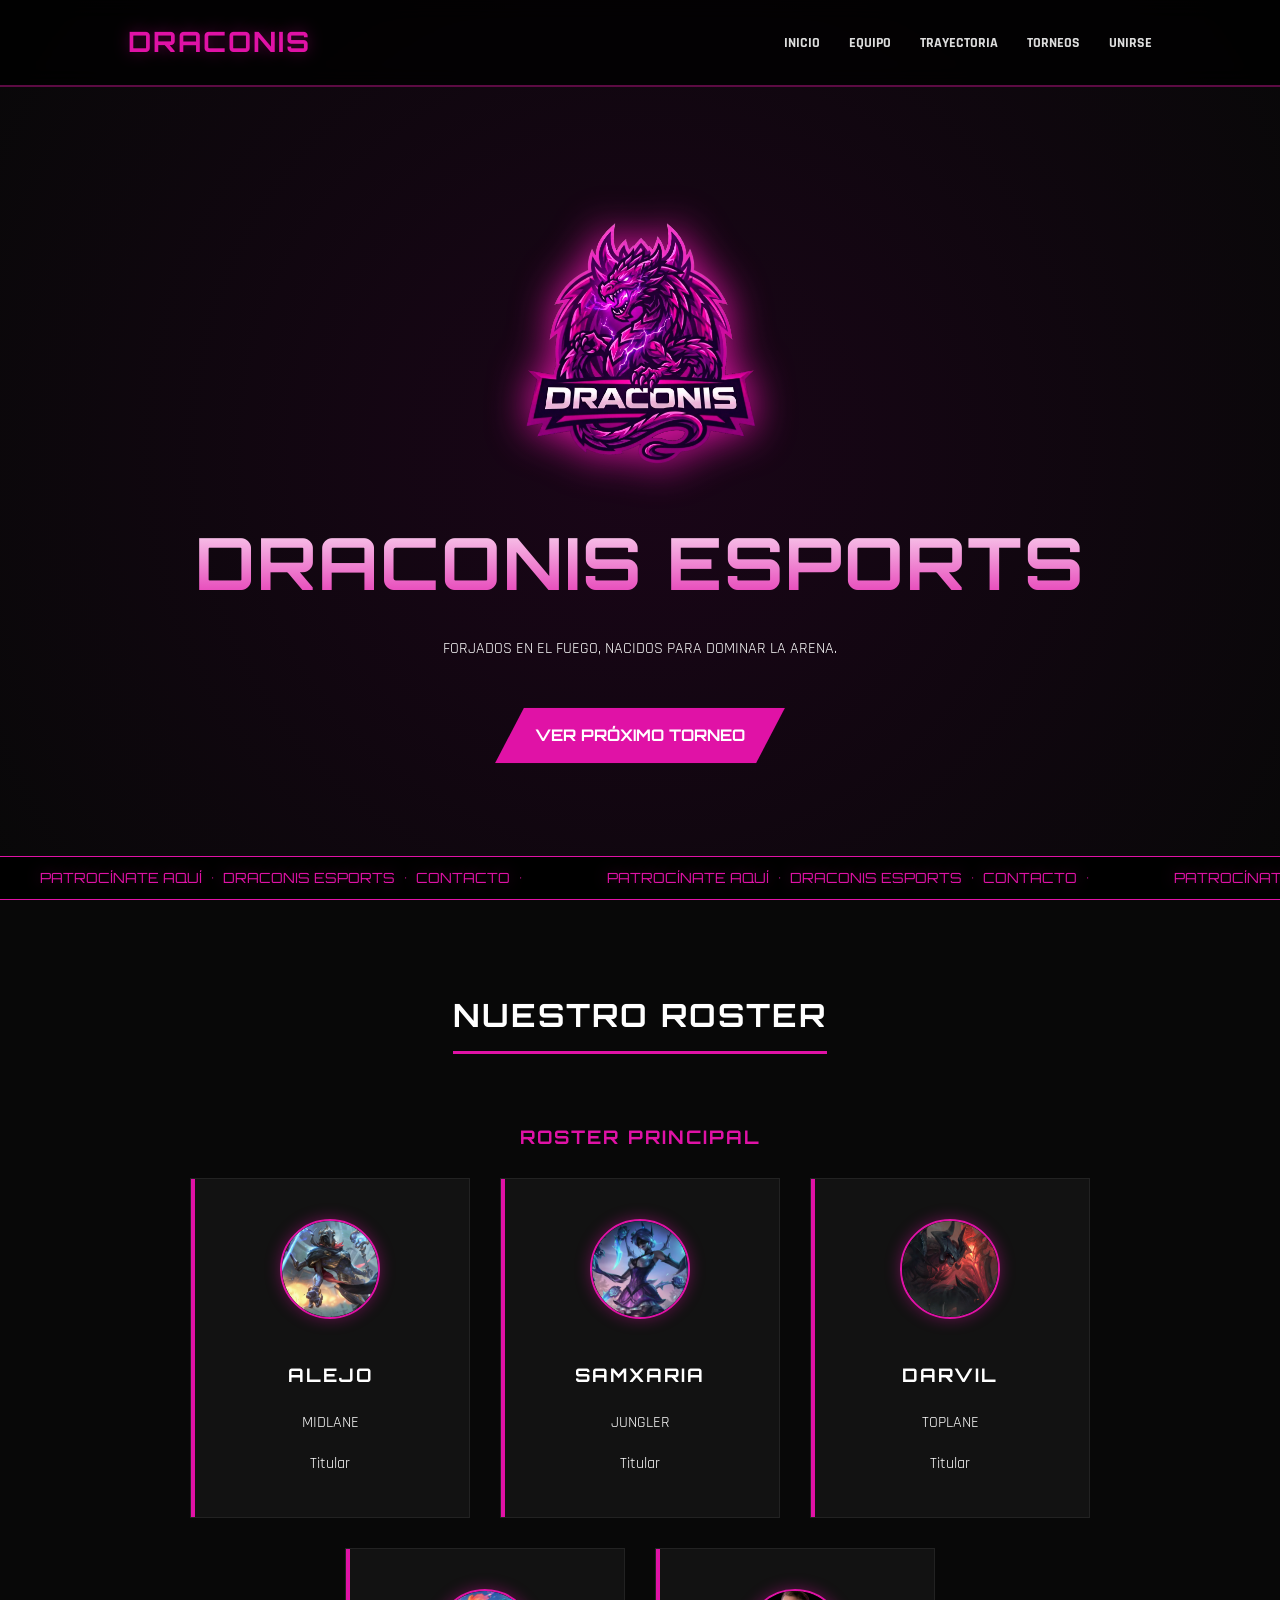
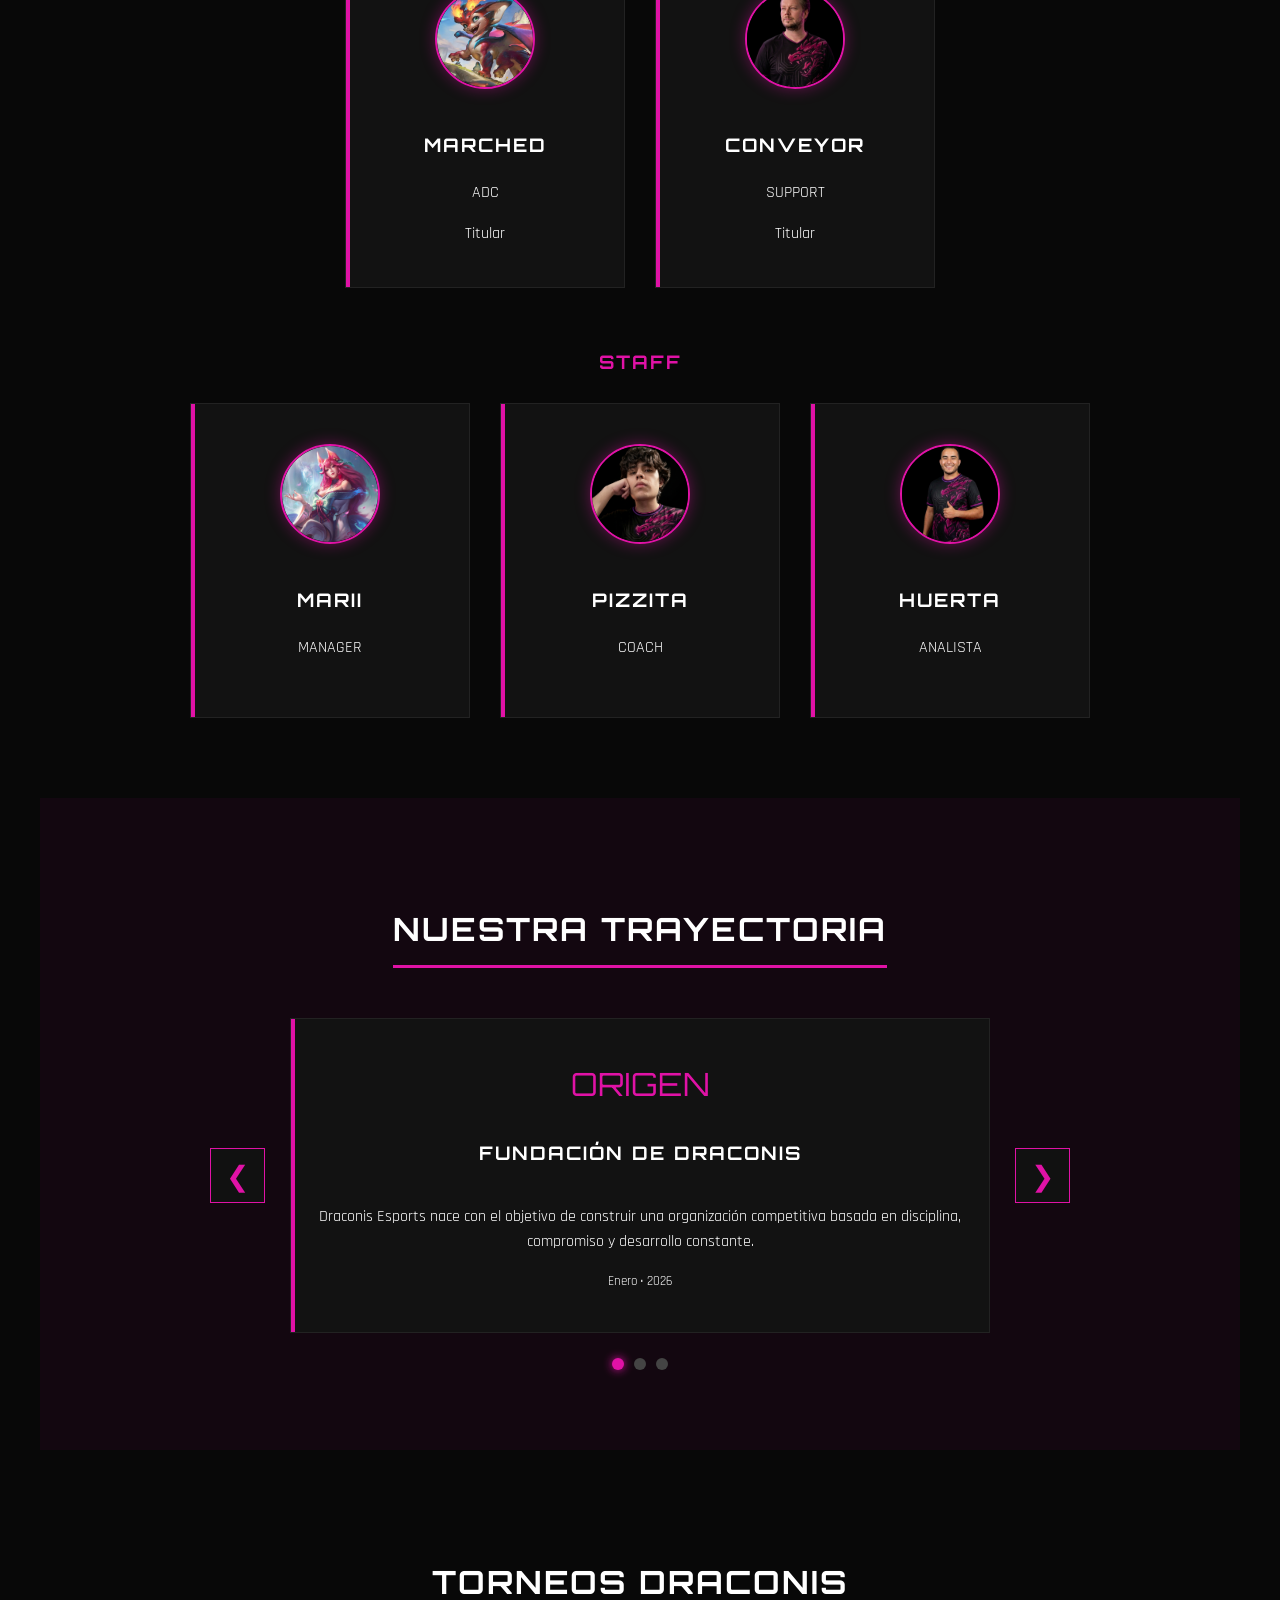
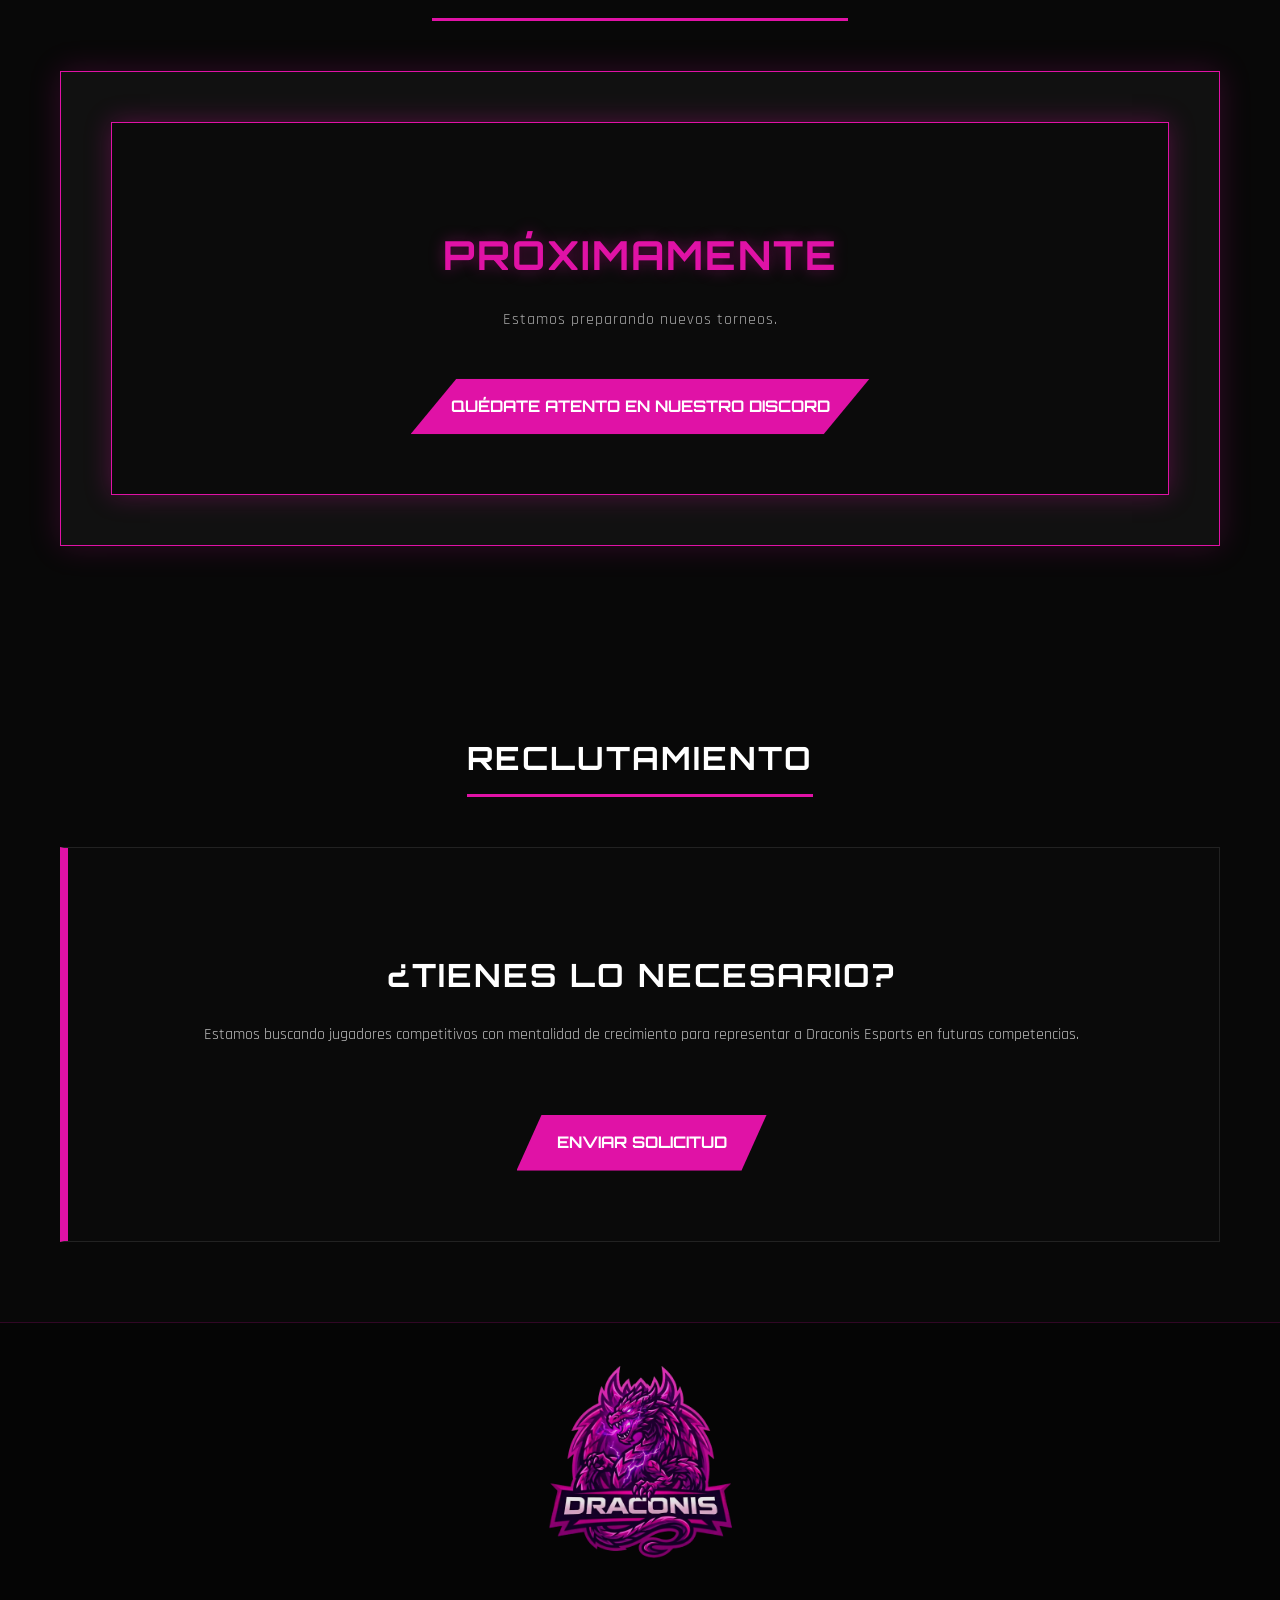
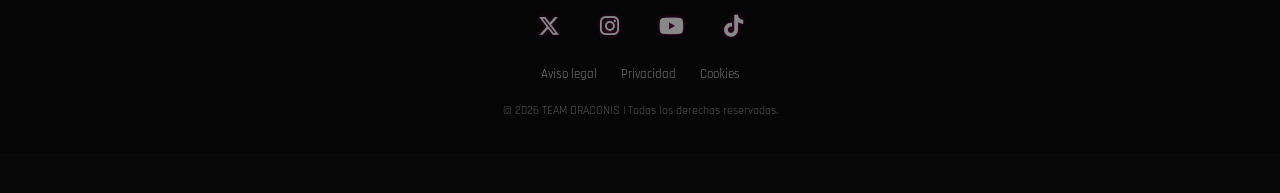
==== index.html @ b8eac2ed "Update index.html" ====
<!DOCTYPE html>
<html lang="es">

<head>
    <!-- Google tag (gtag.js) -->
<script async src="https://www.googletagmanager.com/gtag/js?id=G-0QZ3DW4MS3"></script>
<script>
  window.dataLayer = window.dataLayer || [];
  function gtag(){dataLayer.push(arguments);}
  gtag('js', new Date());

  gtag('config', 'G-0QZ3DW4MS3');
</script>

    <meta charset="UTF-8">
    <meta name="viewport" content="width=device-width, initial-scale=1.0">
    <link rel="stylesheet" href="https://cdnjs.cloudflare.com/ajax/libs/font-awesome/6.5.0/css/all.min.css">
    <title>Team Draconis | League of Legends Esports</title>
    <meta name="google-site-verification" content="CRTyMlZzEv9TsjHYHkSbyY0sxfDYnvnov5_dCFIqrKA" />
    <meta name="description" content="Team Draconis es una organización competitiva de League of Legends enfocada en el desarrollo, la disciplina y la competición dentro de los esports.">
    <link rel="canonical" href="https://teamdraconis.com/">
    <meta name="keywords" content="Team Draconis, Draconis Esports, League of Legends, LoL, Esports, Torneos, Competitivo">
    <meta name="author" content="Team Draconis">
    <meta name="theme-color" content="#e012a6">
    <link rel="icon" href="/img/Logo.png" type="image/png">
    <link rel="shortcut icon" href="/img/Logo.png" type="image/png">
    <link rel="apple-touch-icon" href="/img/Logo.png">

    <!-- Open Graph (Discord, Facebook, WhatsApp) -->
    <meta property="og:title" content="Team Draconis | League of Legends Esports">
    <meta property="og:description" content="Organización competitiva de League of Legends enfocada en el crecimiento, la disciplina y la competición.">
    <meta property="og:image" content="https://teamdraconis.com/img/Logo.png">
    <meta property="og:url" content="https://teamdraconis.com/">
    <meta property="og:type" content="website">
    <meta property="og:site_name" content="Team Draconis">

    <!-- Twitter/X -->
    <meta name="twitter:card" content="summary_large_image">
    <meta name="twitter:title" content="Team Draconis | League of Legends Esports">
    <meta name="twitter:description" content="Organización competitiva de League of Legends enfocada en el crecimiento y la competición.">
    <meta name="twitter:image" content="https://teamdraconis.com/img/Logo.png">

    <link href="https://fonts.googleapis.com/css2?family=Orbitron:wght@400;700&family=Rajdhani:wght@500;700&display=swap" rel="stylesheet">
    <link rel="stylesheet" href="css/style.css">
</head>

<body>

    <div class="magic-ashes"></div>

<header>
    <div class="logo">DRACONIS</div>
    <nav>
        <a href="#inicio">INICIO</a>
        <a href="#equipo">EQUIPO</a>
        <a href="#trayectoria">TRAYECTORIA</a>
        <a href="#mis-torneos">TORNEOS</a>
        <a href="#reclutamiento">UNIRSE</a>
    </nav>
</header>

<section class="hero" id="inicio">
    <img src="img/Logo.png" alt="Draconis Logo" class="hero-logo">
    <h1>DRACONIS ESPORTS</h1>
    <p>FORJADOS EN EL FUEGO, NACIDOS PARA DOMINAR LA ARENA.</p>
    <a href="#mis-torneos" class="btn">VER PRÓXIMO TORNEO</a>
</section>

<div class="container" id="equipo">
    <h2 class="section-title">Nuestro Roster</h2>

    <!-- JUGADORES -->
    <h3 class="sub-title">Roster Principal</h3>
    <div class="grid">
        <div class="card">
            <img src="img/alejo.png" alt="Player" class="player-img">
            <h3>Alejo</h3>
            <p>MIDLANE</p>
            <span class="pro-player">Titular</span>
        </div>

        <div class="card">
            <img src="img/sam.png" alt="Player" class="player-img">
            <h3>Samxaria</h3>
            <p>JUNGLER</p>
            <span>Titular</span>
        </div>

        <div class="card">
            <img src="img/darvil.png" alt="Player" class="player-img">
            <h3>Darvil</h3>
            <p>TOPLANE</p>
            <span>Titular</span>
        </div>

        <div class="card">
            <img src="img/marched.png" alt="Player" class="player-img">
            <h3>Marched</h3>
            <p>ADC</p>
            <span>Titular</span>
        </div>

        <div class="card">
            <img src="img/conveyor.png" alt="Player" class="player-img">
            <h3>Conveyor</h3>
            <p>SUPPORT</p>
            <span>Titular</span>
        </div>
    </div>

    <!-- STAFF -->
    <h3 class="sub-title" style="margin-top:60px;">Staff</h3>
    <div class="grid">
        <div class="card">
            <img src="img/marii.png" alt="Player" class="player-img">
            <h3>Marii</h3>
            <p>MANAGER</p>
        </div>

        <div class="card">
            <img src="img/pizzita.png" alt="Player" class="player-img">
            <h3>Pizzita</h3>
            <p>COACH</p>
        </div>

        <div class="card">
            <img src="img/huerta.png" alt="Player" class="player-img">
            <h3>Huerta</h3>
            <p>ANALISTA</p>
        </div>
    </div>
</div>


<div class="container bg-alt" id="trayectoria">

    <h2 class="section-title">Nuestra Trayectoria</h2>

    <div class="timeline-slider">

        <button class="timeline-btn" id="prevSlide">
            ❮
        </button>

        <div class="card card-trayectoria timeline-card">

            <span class="rank-badge" id="timelineBadge">
                ORIGEN
            </span>

            <h3 id="timelineTitle">
                Fundación de Draconis
            </h3>

            <p id="timelineText">
                Draconis Esports nace con el objetivo de construir una organización competitiva basada en disciplina, compromiso y desarrollo constante.
            </p>

            <small id="timelineDate">
                Fundado en 2026
            </small>

        </div>

        <button class="timeline-btn" id="nextSlide">
            ❯
        </button>

    </div>

    <div class="timeline-dots" id="timelineDots"></div>

</div>

<div class="container" id="mis-torneos">
    <h2 class="section-title">Torneos Draconis</h2>

    <div class="event-box">
        <h3>OPEN CUP DRACONIS #1</h3>
        <p>Inscríbete con tu escuadra en nuestro servidor oficial.</p>

        <div id="countdown-timer">
            <div class="time-block"><span id="days">00</span><small>DÍAS</small></div>
            <div class="time-block"><span id="hours">00</span><small>HRS</small></div>
            <div class="time-block"><span id="minutes">00</span><small>MIN</small></div>
            <div class="time-block"><span id="seconds">00</span><small>SEG</small></div>
        </div>

        <a href="https://discord.gg/Rgj5SQPYKR" target="_blank" class="btn">INSCRIBIRSE EN DISCORD</a>
    </div>
</div>

<div class="container" id="reclutamiento">
    <h2 class="section-title">Reclutamiento</h2>

    <div class="card card-reclutar" id="recruitmentBox">
        <!-- JS -->
    </div>
</div>

<footer class="footer-pro">

    <img src="img/Logo.png" class="footer-logo">

    <div class="socials">
        <a href="https://x.com/team_draconis"><i class="fa-brands fa-x-twitter"></i></a>
        <a href="https://www.instagram.com/team.draconis/"><i class="fa-brands fa-instagram"></i></a>
        <a href="https://www.youtube.com/@Team.Draconis"><i class="fa-brands fa-youtube"></i></a>
        <a href="https://www.tiktok.com/@teamdraconis"><i class="fa-brands fa-tiktok"></i></a>
    </div>

   

    <div class="links">
        <a href="aviso-legal.html">Aviso legal</a>
        <a href="privacidad.html">Privacidad</a>
        <a href="cookies.html">Cookies</a>
    </div>

    <p class="copy">© 2026 TEAM DRACONIS | Todos los derechos reservados.</p>

</footer>



<script src="https://code.jquery.com/jquery-3.7.1.min.js"></script>
<script src="js/main.js"></script>

<div class="sponsor-bar">
    <a href="https://forms.gle/YRX6PHmnc7bnANkZ9" target="_blank">
        <div class="sponsor-track" id="sponsorTrack">
            <span class="sponsor-content">PATROCÍNATE AQUÍ &nbsp;•&nbsp; DRACONIS ESPORTS &nbsp;•&nbsp; CONTACTO &nbsp;•&nbsp; </span>
        </div>
    </a>
</div>

     <script>

const container = document.querySelector(".magic-ashes");

const amount = window.innerWidth < 768 ? 20 : 50;


for(let i = 0; i < amount; i++){

    const ash = document.createElement("span");

    ash.classList.add("ash");

    const size = Math.random() * 4 + 2;

    ash.style.width = size + "px";
    ash.style.height = size + "px";

    ash.style.left = Math.random() * 100 + "%";

    ash.style.animationDuration =
        (Math.random() * 15 + 15) + "s, " +
        (Math.random() * 3 + 2) + "s";

    ash.style.animationDelay =
        Math.random() * 20 + "s";

    container.appendChild(ash);
}

</script>


</body>
</html>
---- css/style.css ----
:root {
    --primary-magenta: #e012a6;
    --dark-magenta: #5c0b43;
    --bg-black: #080808;
    --card-bg: #121212;
    --glow: 0 0 15px rgba(224, 18, 166, 0.4);
}

* { box-sizing: border-box; transition: all 0.3s ease; }

html,
body{
    max-width:100%;
    overflow-x:hidden;
}

body {
    margin: 0;
    font-family: 'Rajdhani', sans-serif;
    background: var(--bg-black);
    color: #ffffff;
    line-height: 1.6;
    overflow-x: hidden;
    padding-bottom: 40px;
}

body::before {
    content: "";
    position: fixed;
    top: 0; left: 0; width: 100%; height: 100%;
    background: radial-gradient(circle at 50% 50%, #1a0518 0%, #080808 100%);
    z-index: -1;
    
}

/* ─── CENIZAS MÁGICAS DRACONIS ─── */

.magic-ashes {
    position: fixed;
    top: 0;
    left: 0;
    width: 100%;
    height: 100%;

    pointer-events: none;
    z-index: -1;

    overflow: hidden;
}

.ash {
    position: absolute;
    border-radius: 50%;

    background: #e012a6;

    box-shadow:
        0 0 10px #e012a6,
        0 0 20px #e012a6;

    opacity: 0;

    animation:
        floatAsh linear infinite,
        pulseAsh ease-in-out infinite;
}


@keyframes floatAsh {
    0% {
        transform:
            translateY(100vh)
            translateX(0);
        opacity: 0;
    }

    10% {
        opacity: 0.25;
    }

    90% {
        opacity: 0.25;
    }

    100% {
        transform:
            translateY(-100px)
            translateX(50px);
        opacity: 0;
    }
}


@keyframes pulseAsh {
    0%,100% {
        filter: brightness(1);
    }

    50% {
        filter: brightness(2);
    }
}

h1, h2, h3, .logo {
    font-family: 'Orbitron', sans-serif;
    text-transform: uppercase;
    letter-spacing: 2px;
}

/* HEADER */
header {
    display: flex;
    justify-content: space-between;
    align-items: center;
    padding: 20px 10%;
    background: rgba(0, 0, 0, 0.8);
    backdrop-filter: blur(10px);
    position: sticky;
    top: 0;
    z-index: 1000;
    border-bottom: 2px solid var(--dark-magenta);
}

.logo {
    color: var(--primary-magenta);
    font-size: 28px;
    font-weight: 700;
    text-shadow: var(--glow);
}

nav a {
    margin-left: 25px;
    text-decoration: none;
    color: #ddd;
    font-weight: 700;
    font-size: 14px;
}

nav a:hover {
    color: var(--primary-magenta);
    text-shadow: var(--glow);
}

/* HERO */
.hero {
    display: flex;
    flex-direction: column;
    align-items: center;
    justify-content: center;
    text-align: center;
    padding: 120px 20px;
    min-height: 80vh;
}

.hero-logo {
    width: 250px;
    margin-bottom: 30px;
    filter: drop-shadow(0 0 20px var(--primary-magenta));
    animation: float 4s ease-in-out infinite;
}

@keyframes float {
    0%, 100% { transform: translateY(0); }
    50% { transform: translateY(-15px); }
}

.hero h1 {
    font-size: clamp(2.5rem, 8vw, 4.5rem);
    margin: 0;
    background: linear-gradient(to bottom, #fff, var(--primary-magenta));
    -webkit-background-clip: text;
    background-clip: text;
    -webkit-text-fill-color: transparent;
}

/* BOTONES */
.btn {
    display: inline-block;
    margin-top: 30px;
    padding: 15px 40px;
    background: var(--primary-magenta);
    color: white;
    text-decoration: none;
    font-family: 'Orbitron', sans-serif;
    font-weight: bold;
    clip-path: polygon(10% 0, 100% 0, 90% 100%, 0% 100%);
    box-shadow: var(--glow);
    border: none;
    cursor: pointer;
}

.btn:hover {
    transform: scale(1.05) skewX(-5deg);
    background: #ff1ec1;
    box-shadow: 0 0 30px var(--primary-magenta);
}

/* SECCIONES */
.container {
    max-width: 1200px;
    margin: 0 auto;
    padding: 80px 20px;
    text-align: center;
}

.bg-alt {
    background: rgba(224, 18, 166, 0.05);
}

.section-title {
    margin-bottom: 50px;
    font-size: 32px;
    border-bottom: 3px solid var(--primary-magenta);
    display: inline-block;
    padding-bottom: 10px;
}

.sub-title {
    font-family: 'Orbitron', sans-serif;
    color: var(--primary-magenta);
    margin-bottom: 25px;
    letter-spacing: 2px;
}

/* GRID */
.grid {
    display: grid;
    grid-template-columns: repeat(auto-fit, minmax(280px, 1fr));
    gap: 30px;
}

/* EQUIPO */
#equipo .grid {
    display: flex;
    flex-wrap: wrap;
    justify-content: center;
    gap: 30px;
}

#equipo .card {
    width: 280px;
}

/* CARDS */
.card {
    background: var(--card-bg);
    padding: 40px 20px;
    border: 1px solid #222;
    position: relative;
    overflow: hidden;
}

.card::before {
    content: "";
    position: absolute;
    top: 0;
    left: 0;
    width: 4px;
    height: 100%;
    background: var(--primary-magenta);
}

.card:hover {
    border-color: var(--primary-magenta);
    transform: translateY(-10px);
}

/* IMÁGENES */
.player-img {
    width: 100px;
    height: 100px;
    object-fit: cover;
    border-radius: 50%;
    margin-bottom: 15px;
    border: 2px solid var(--primary-magenta);
    box-shadow: 0 0 15px rgba(224, 18, 166, 0.4);
    transition: transform 0.3s ease, box-shadow 0.3s ease;
}

.card:hover .player-img {
    transform: scale(1.15);
    box-shadow: 0 0 40px var(--primary-magenta);
}

/* TRAYECTORIA */
.rank-badge {
    font-family: 'Orbitron';
    color: var(--primary-magenta);
    font-size: 2rem;
    display: block;
    margin-bottom: 10px;
}

/* EVENTO */
.event-box {
    background: rgba(20, 20, 20, 0.8);
    padding: 50px;
    border: 1px solid var(--primary-magenta);
    box-shadow: 0 0 30px rgba(224, 18, 166, 0.2);
}

#countdown-timer {
    display: flex;
    justify-content: center;
    gap: 20px;
    margin: 30px 0;
    font-family: 'Orbitron';
}

.time-block {
    background: #000;
    padding: 15px;
    min-width: 80px;
    border-bottom: 3px solid var(--primary-magenta);
}

.time-block span {
    display: block;
    font-size: 2rem;
    color: var(--primary-magenta);
    text-shadow: var(--glow);
}

.time-block small {
    font-size: 0.6rem;
    letter-spacing: 2px;
    color: #888;
}

/* COMING SOON */
.coming-soon {
    text-align: center;
    padding: 60px 20px;
    border: 1px solid var(--primary-magenta);
    box-shadow: 0 0 25px rgba(224, 18, 166, 0.3);
    background: rgba(10, 10, 10, 0.9);
}

.coming-soon h3 {
    font-size: 2.5rem;
    color: var(--primary-magenta);
    text-shadow: var(--glow);
    margin-bottom: 20px;
    animation: pulse 2s infinite;
}

.coming-soon p {
    color: #aaa;
    font-size: 1rem;
    letter-spacing: 1px;
}

@keyframes pulse {
    0% { text-shadow: 0 0 10px var(--primary-magenta); }
    50% { text-shadow: 0 0 30px var(--primary-magenta); }
    100% { text-shadow: 0 0 10px var(--primary-magenta); }
}

.sponsor-bar {
    position: fixed;
    bottom: 0;
    left: 0;
    width: 100%;
    z-index: 9999;
    overflow: hidden;
    background: #000;
    border-top: 1px solid var(--primary-magenta);
    border-bottom: 1px solid var(--primary-magenta);
}

.sponsor-bar a {
    display: block;
    text-decoration: none;
}

.sponsor-track {
    display: flex;
    width: max-content;
    will-change: transform;
}

.sponsor-bloque {
    display: flex;
    flex-shrink: 0;
}

.sponsor-content {
    font-family: 'Orbitron', sans-serif;
    font-size: 14px;
    padding: 10px 40px;
    color: var(--primary-magenta);
    text-shadow: var(--glow);
    white-space: nowrap;
    flex-shrink: 0;
}

/* ── 🔻 FOOTER PRO (REDES) ───────────────── */

.footer-pro {
    background: #050505;
    padding: 30px 20px 20px; /* espacio para la sponsor bar */
    text-align: center;
    border-top: 1px solid rgba(224, 18, 166, 0.2);
}

.footer-logo {
    width: 200px;
    opacity: 0.9;
    margin-bottom: 25px;
}

.socials {
    margin: 10px 0;
}

.socials a {
    margin: 0 18px;
    font-size: 22px;
    color: #888;
    transition: 0.3s;
}

/* glow base */
.socials a i {
    text-shadow: 0 0 5px rgba(224, 18, 166, 0.3);
}

/* hover */
.socials a:hover i {
    color: var(--primary-magenta);
    text-shadow: 
        0 0 10px var(--primary-magenta),
        0 0 20px var(--primary-magenta),
        0 0 40px var(--primary-magenta);
    transform: scale(1.25);
}

/* colores por red */
.socials a:nth-child(1):hover i { color: #1DA1F2; } /* X */
.socials a:nth-child(2):hover i { color: #E1306C; } /* IG */
.socials a:nth-child(3):hover i { color: #FF0000; } /* YT */
.socials a:nth-child(4):hover i { color: #69C9D0; } /* TikTok */

.brand {
    font-family: 'Orbitron';
    margin: 10px 0;
    letter-spacing: 2px;
}

.links {
    margin: 15px 0;
}

.links a {
    margin: 0 10px;
    color: #777;
    font-size: 13px;
    text-decoration: none;
}

.links a:hover {
    color: var(--primary-magenta);
}

.copy {
    margin-top: 15px;
    font-size: 12px;
    color: #555;
}

/* ── RECLUTAMIENTO ───────────────────────── */

.card-reclutar {
    background: #0a0a0a;
    padding: 70px 40px;
    border-left: 4px solid var(--primary-magenta);
    position: relative;
    overflow: hidden;
}

.recruitment-status {
    max-width: 700px;
    margin: auto;
}

.recruitment-status h3 {
    font-size: 2rem;
    margin-bottom: 20px;
    color: #fff;
}

.recruitment-status p {
    color: #bcbcbc;
    line-height: 1.8;
    margin-bottom: 35px;
}

.status-tag {
    display: inline-block;
    margin-bottom: 25px;
    padding: 8px 18px;
    font-size: 12px;
    font-family: 'Orbitron';
    letter-spacing: 2px;
    background: rgba(224, 18, 166, 0.15);
    border: 1px solid var(--primary-magenta);
    color: var(--primary-magenta);
}

.closed-tag {
    border-color: #666;
    color: #888;
    background: rgba(255,255,255,0.05);
}

/* ── LEGAL PAGES ───────────────────────── */

.legal-page {
    padding: 120px 20px;
    min-height: 100vh;
}

.legal-container {
    max-width: 900px;
    margin: auto;
    background: #0d0d0d;
    border: 1px solid rgba(224, 18, 166, 0.2);
    padding: 60px;
}

.legal-container h1 {
    font-size: 3rem;
    margin-bottom: 40px;
    color: var(--primary-magenta);
}

.legal-container h2 {
    margin-top: 40px;
    margin-bottom: 15px;
    font-size: 1.3rem;
}

.legal-container p {
    color: #bcbcbc;
    line-height: 1.9;
}

.timeline-slider{
    display:flex;
    align-items:center;
    justify-content:center;
    gap:25px;
}

.timeline-card{
    width:700px;
    min-height:260px;

    display:flex;
    flex-direction:column;
    justify-content:center;
}

.timeline-btn{
    width:55px;
    height:55px;

    border:none;
    cursor:pointer;

    background:#111;
    color:var(--primary-magenta);

    font-size:28px;
    font-family:'Orbitron';

    border:1px solid var(--primary-magenta);

    transition:.3s;
}

.timeline-btn:hover{
    background:var(--primary-magenta);
    color:#fff;
}

.timeline-dots{
    margin-top:25px;

    display:flex;
    justify-content:center;
    gap:10px;
}

.timeline-dot{
    width:12px;
    height:12px;

    border-radius:50%;

    background:#444;

    cursor:pointer;
}

.timeline-dot.active{
    background:var(--primary-magenta);

    box-shadow:
        0 0 10px var(--primary-magenta);
}

/* ───────── MÓVIL ───────── */

@media (max-width:768px){

    .legal-container{
    padding:25px;
}

.legal-container h1{
    font-size:2rem;
}

.legal-container h2{
    font-size:1.1rem;
}

.legal-container p{
    overflow-wrap:break-word;
    word-break:break-word;
}

    header{
        flex-direction:column;
        gap:15px;
        padding:15px;
    }

    nav{
        display:flex;
        flex-wrap:wrap;
        justify-content:center;
        gap:10px;
    }

    nav a{
        margin:0;
        font-size:12px;
    }

    .hero{
        padding:80px 20px;
    }

    .hero-logo{
        width:170px;
    }

    .hero h1{
        font-size:2.2rem;
    }

    .section-title{
        font-size:24px;
    }

    .timeline-slider{
        gap:10px;
    }

    .timeline-card{
        width:100%;
        min-height:auto;
    }

    .timeline-btn{
        width:40px;
        height:40px;
        font-size:20px;
    }

    #countdown-timer{
        flex-wrap:wrap;
    }

    .event-box{
        padding:20px;
    }

    .card{
        padding:25px 15px;
    }

    .footer-logo{
        width:140px;
    }

    .coming-soon h3,
    .recruitment-status h3{
        font-size:1.5rem;
        line-height:1.2;
        letter-spacing:0;
        overflow-wrap:anywhere;
        word-break:break-word;
    }

    .coming-soon{
        padding:35px 15px;
    }

    .recruitment-status{
        width:100%;
    }

}

.coming-soon,
.recruitment-status,
.timeline-card,
.event-box{
    max-width:100%;
}
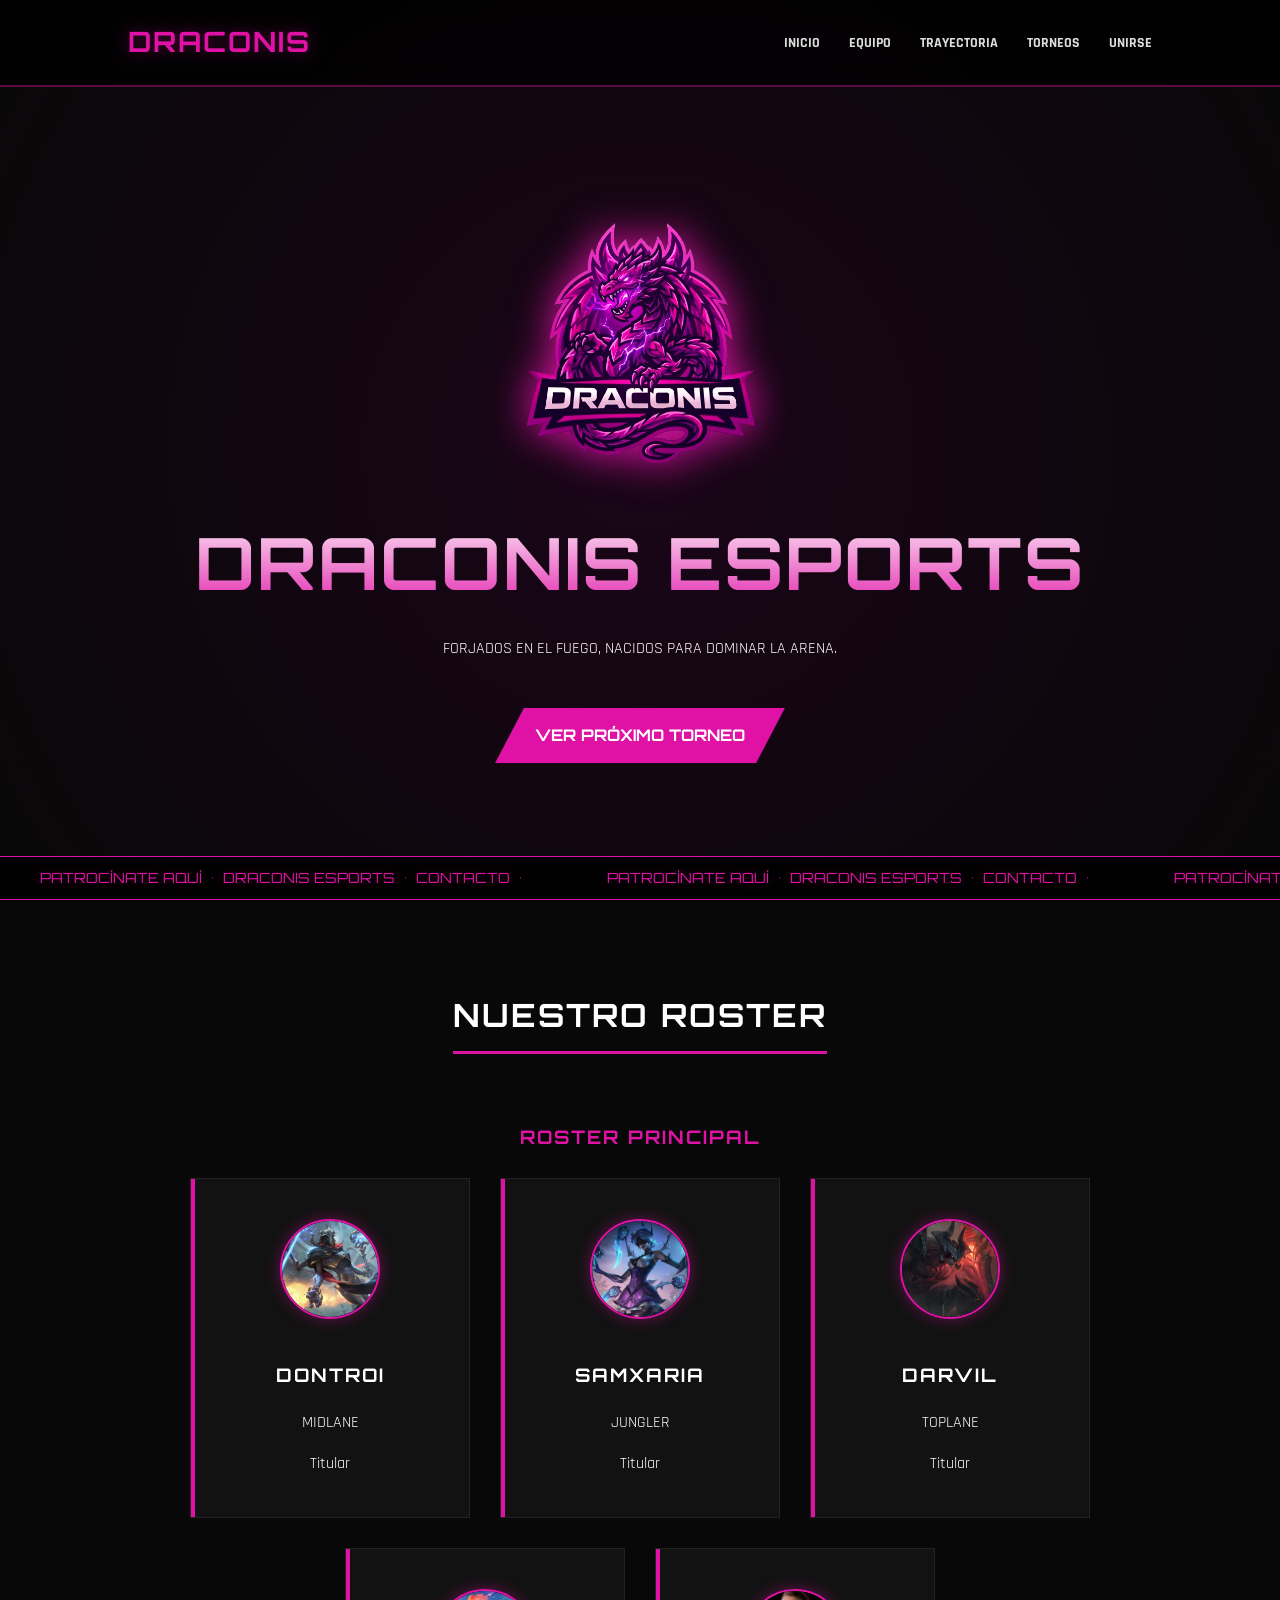
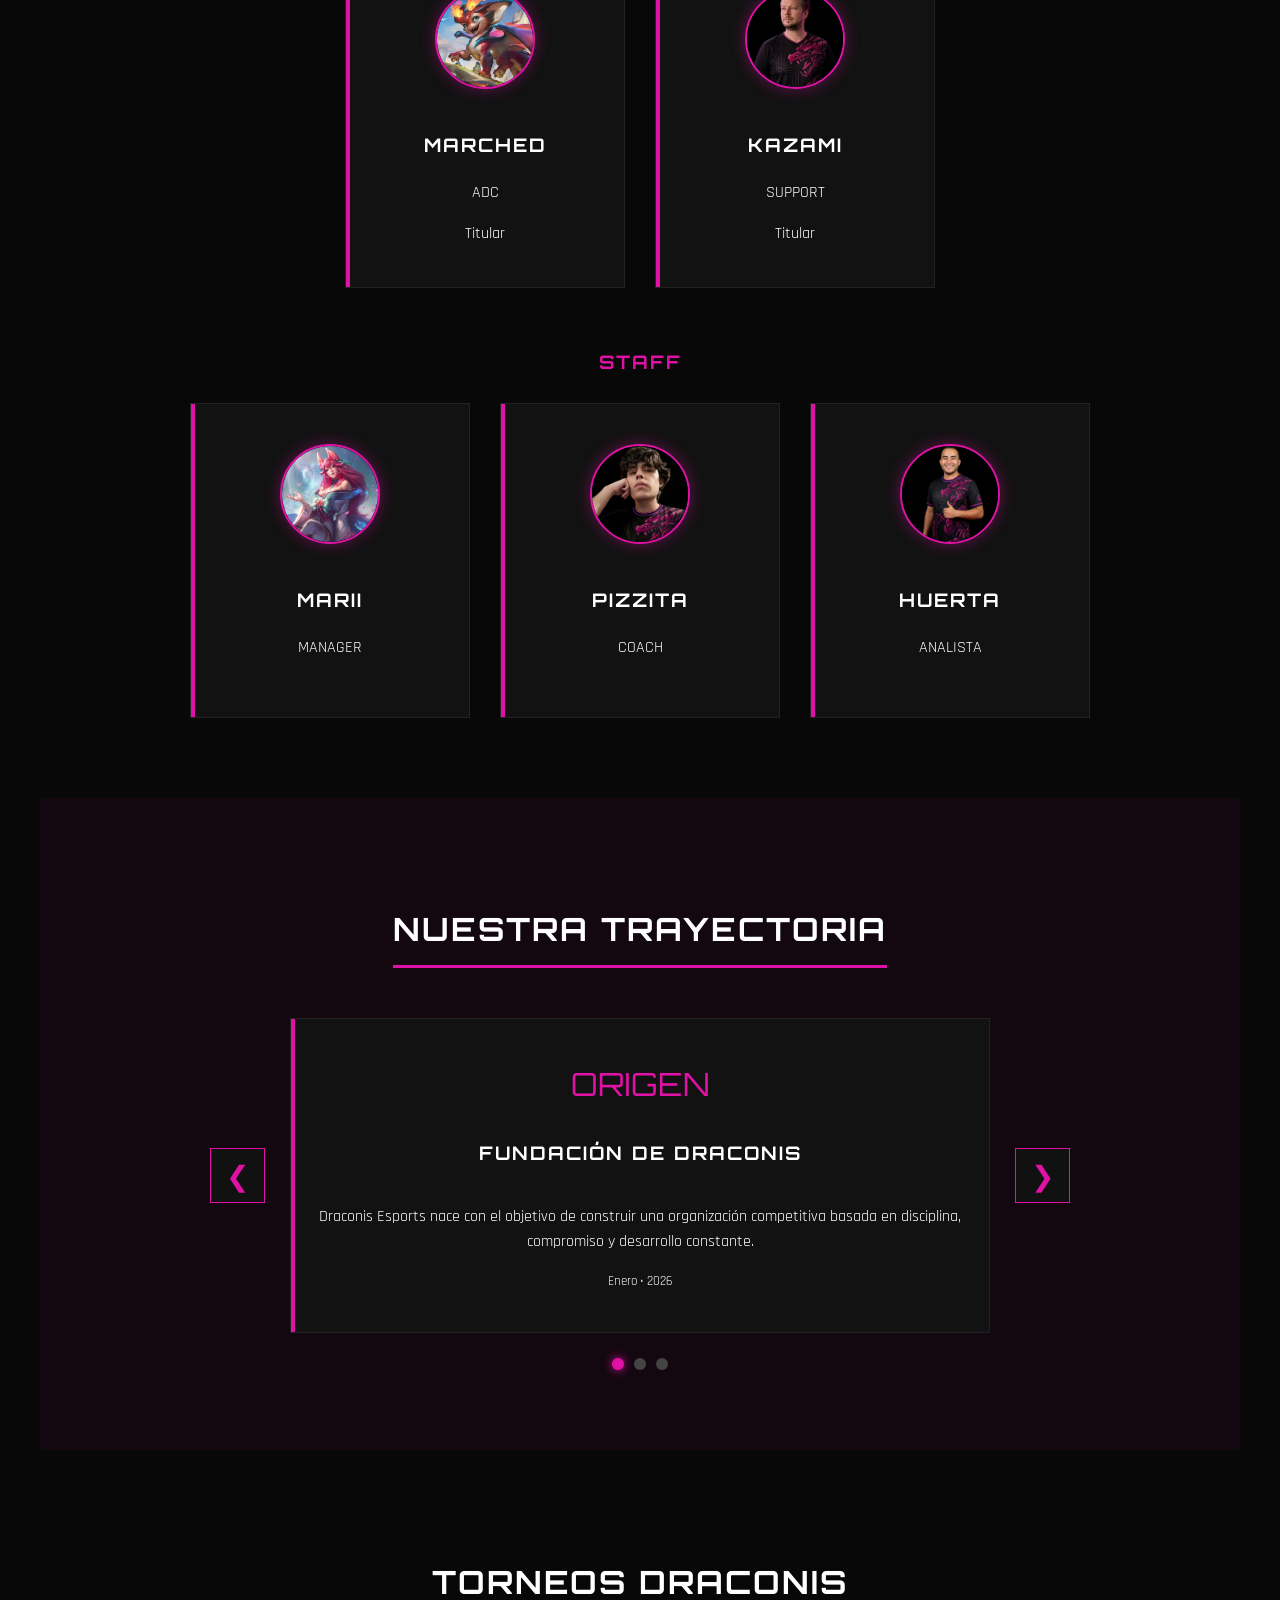
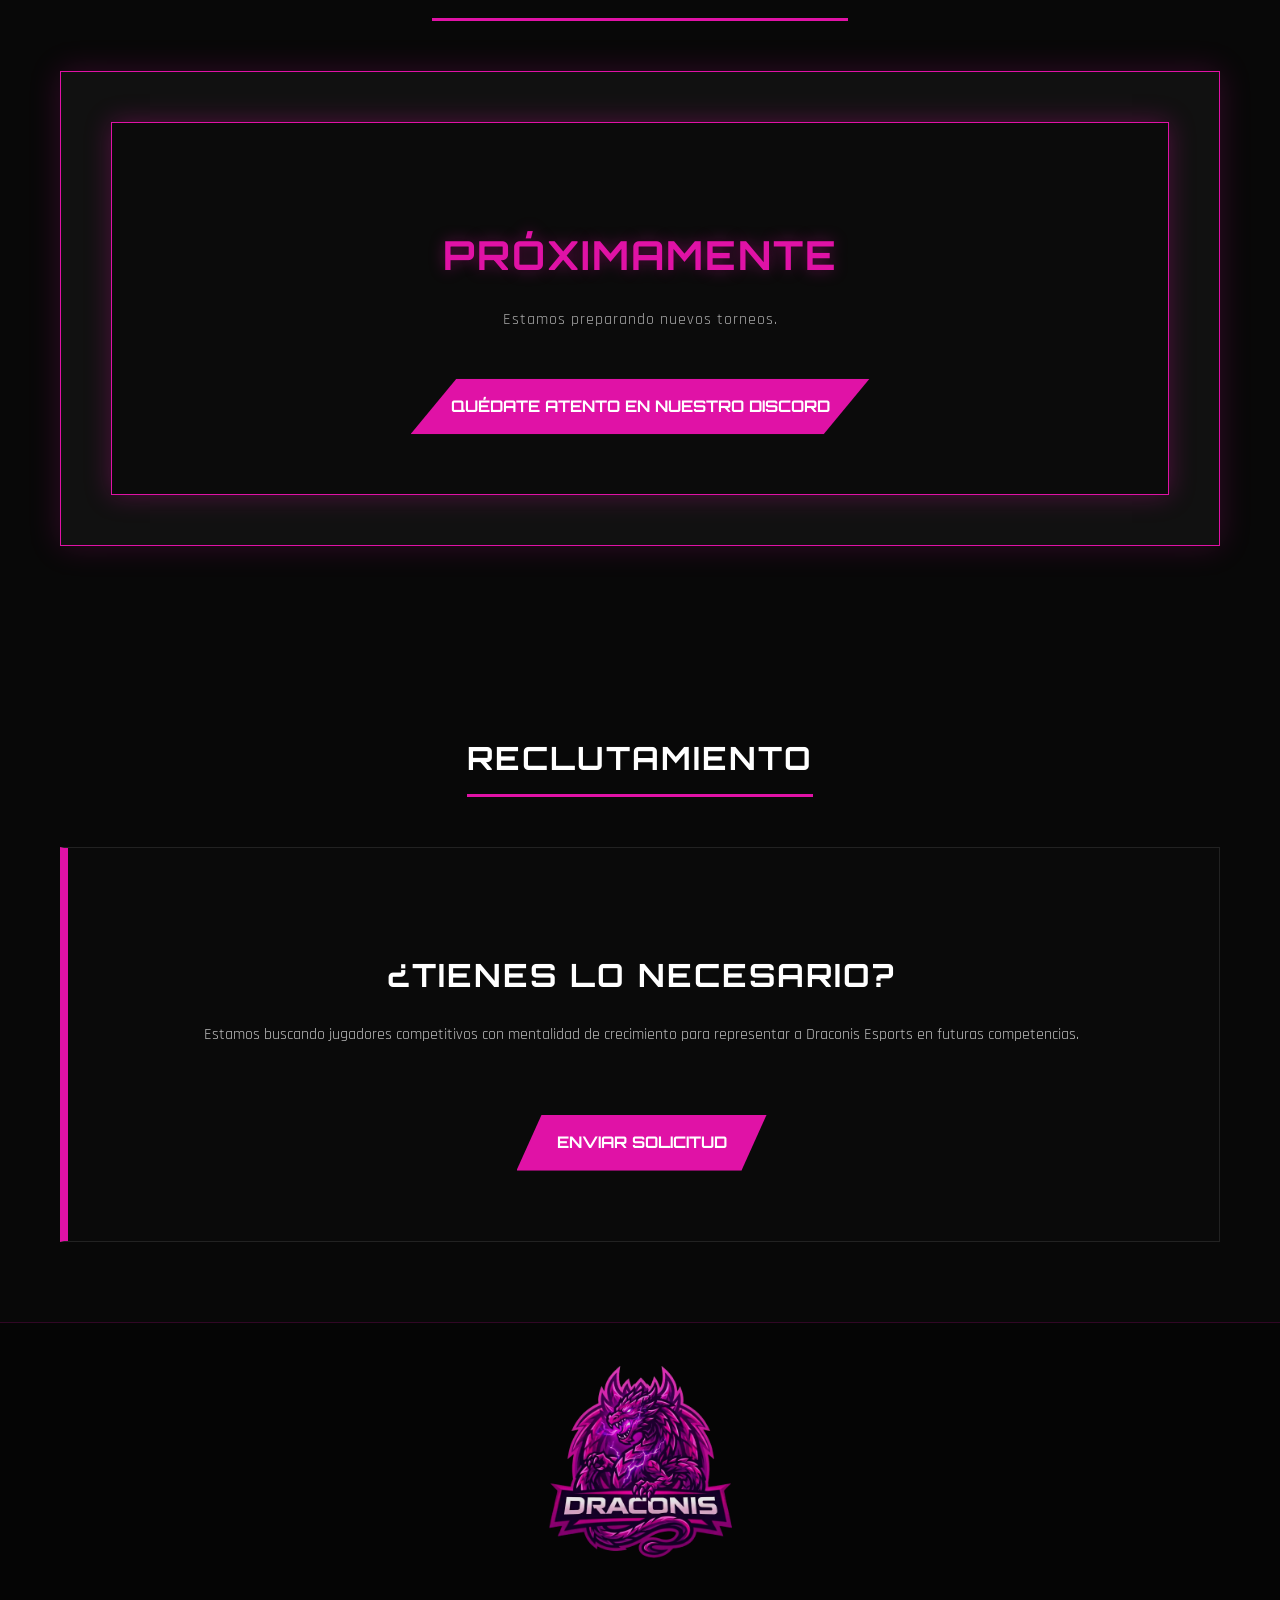
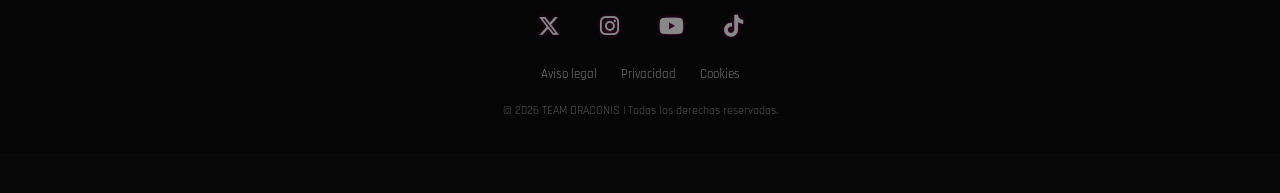
==== commit 17a2f8ba: "Update index.html" ====
--- a/index.html
+++ b/index.html
@@ -74,7 +74,7 @@
     <div class="grid">
         <div class="card">
             <img src="img/alejo.png" alt="Player" class="player-img">
-            <h3>Alejo</h3>
+            <h3>Dontroi</h3>
             <p>MIDLANE</p>
             <span class="pro-player">Titular</span>
         </div>
@@ -102,7 +102,7 @@
 
         <div class="card">
             <img src="img/conveyor.png" alt="Player" class="player-img">
-            <h3>Conveyor</h3>
+            <h3>Kazami</h3>
             <p>SUPPORT</p>
             <span>Titular</span>
         </div>
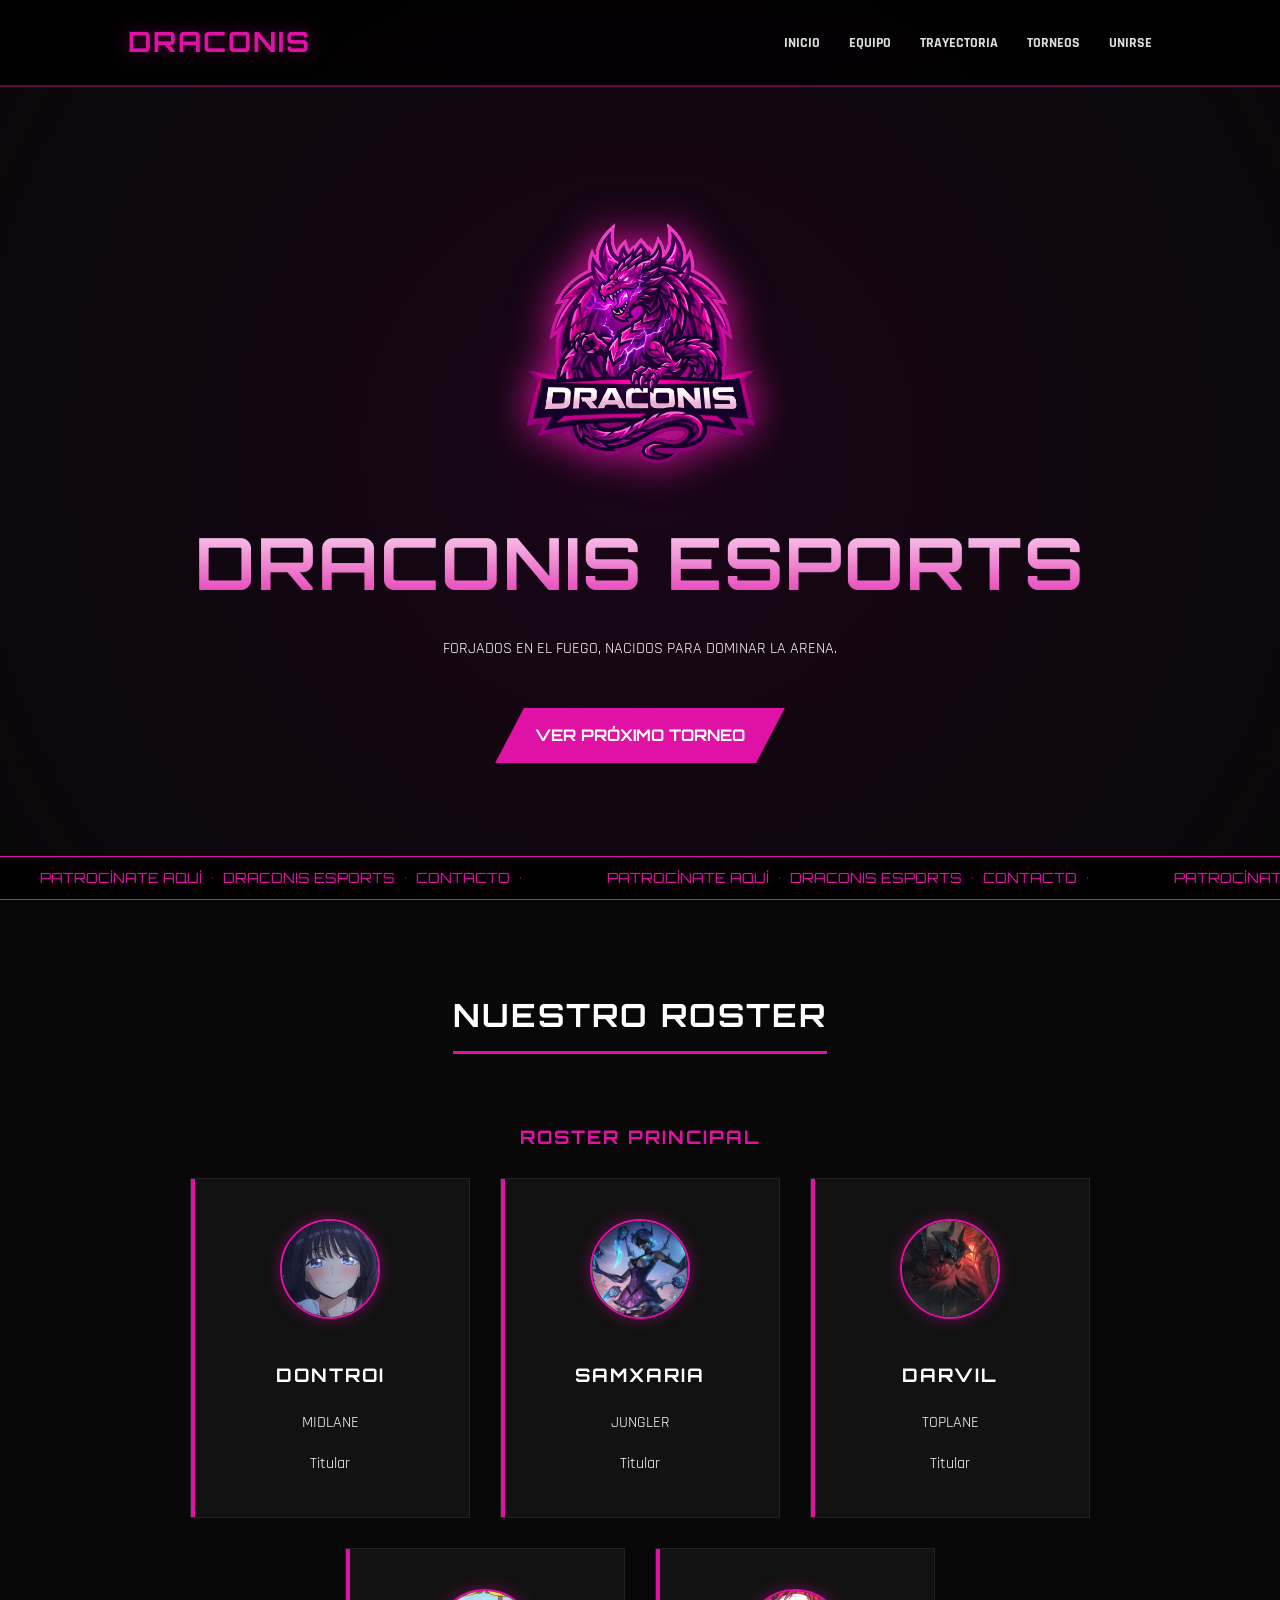
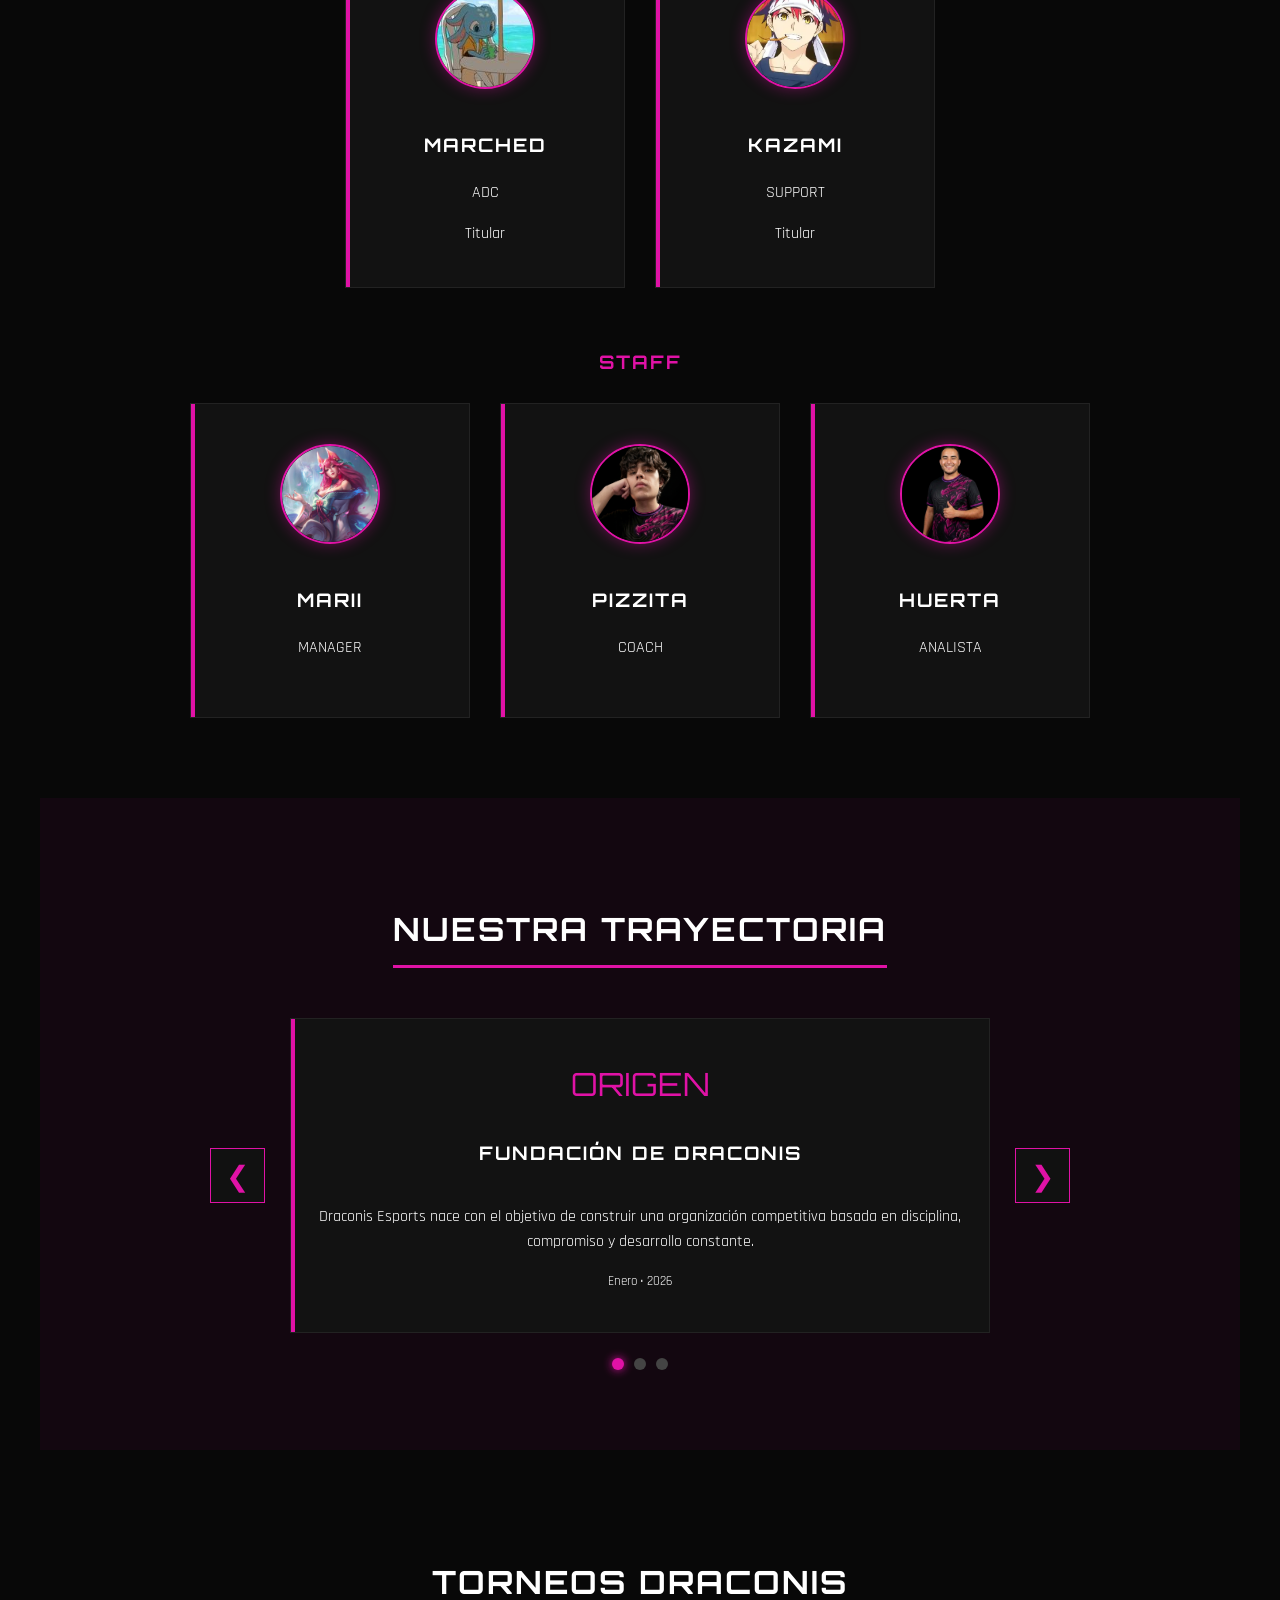
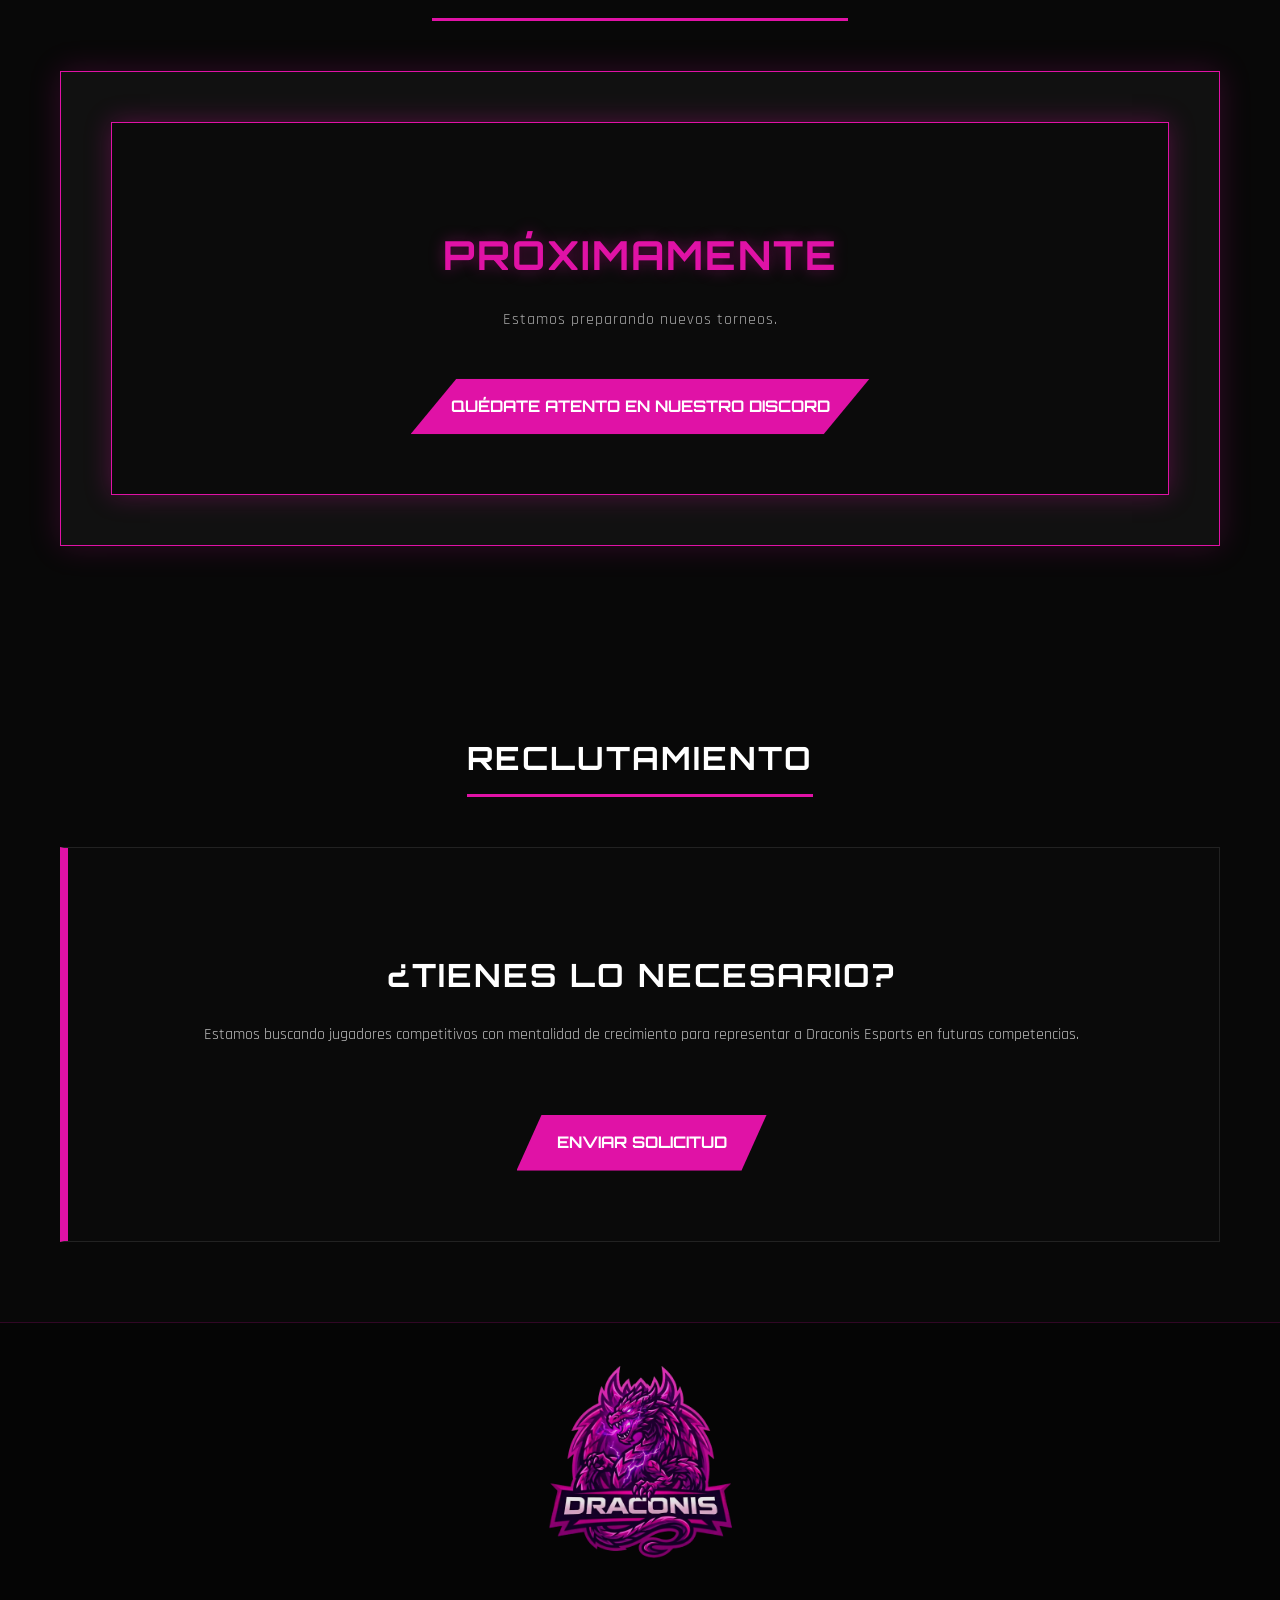
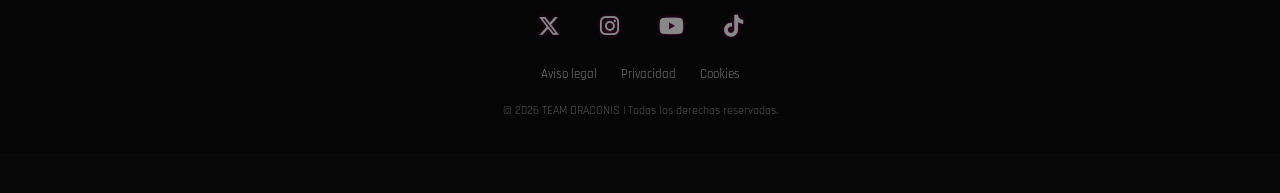
==== commit 4c07f8cb: "Update index.html" ====
--- a/index.html
+++ b/index.html
@@ -73,7 +73,7 @@
     <h3 class="sub-title">Roster Principal</h3>
     <div class="grid">
         <div class="card">
-            <img src="img/alejo.png" alt="Player" class="player-img">
+            <img src="img/dontroi.png" alt="Player" class="player-img">
             <h3>Dontroi</h3>
             <p>MIDLANE</p>
             <span class="pro-player">Titular</span>
@@ -101,7 +101,7 @@
         </div>
 
         <div class="card">
-            <img src="img/conveyor.png" alt="Player" class="player-img">
+            <img src="img/kazami.png" alt="Player" class="player-img">
             <h3>Kazami</h3>
             <p>SUPPORT</p>
             <span>Titular</span>
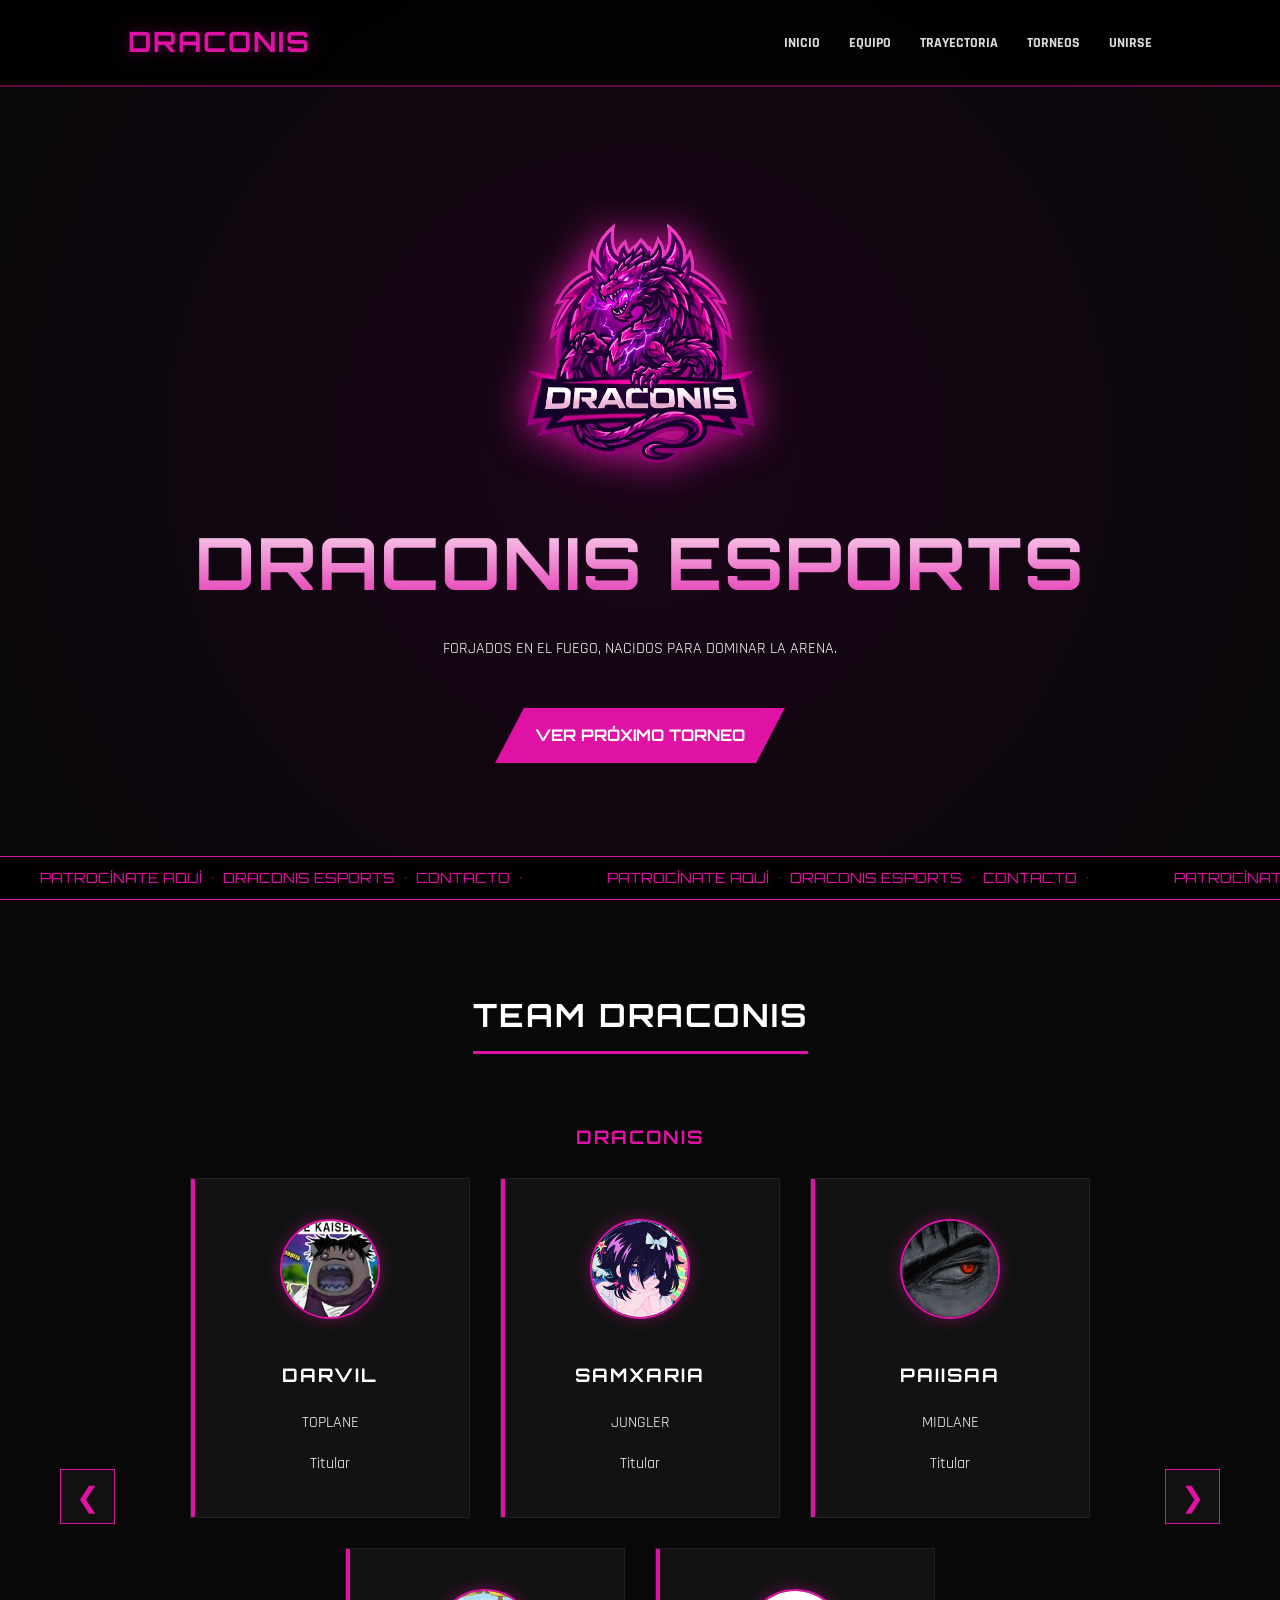
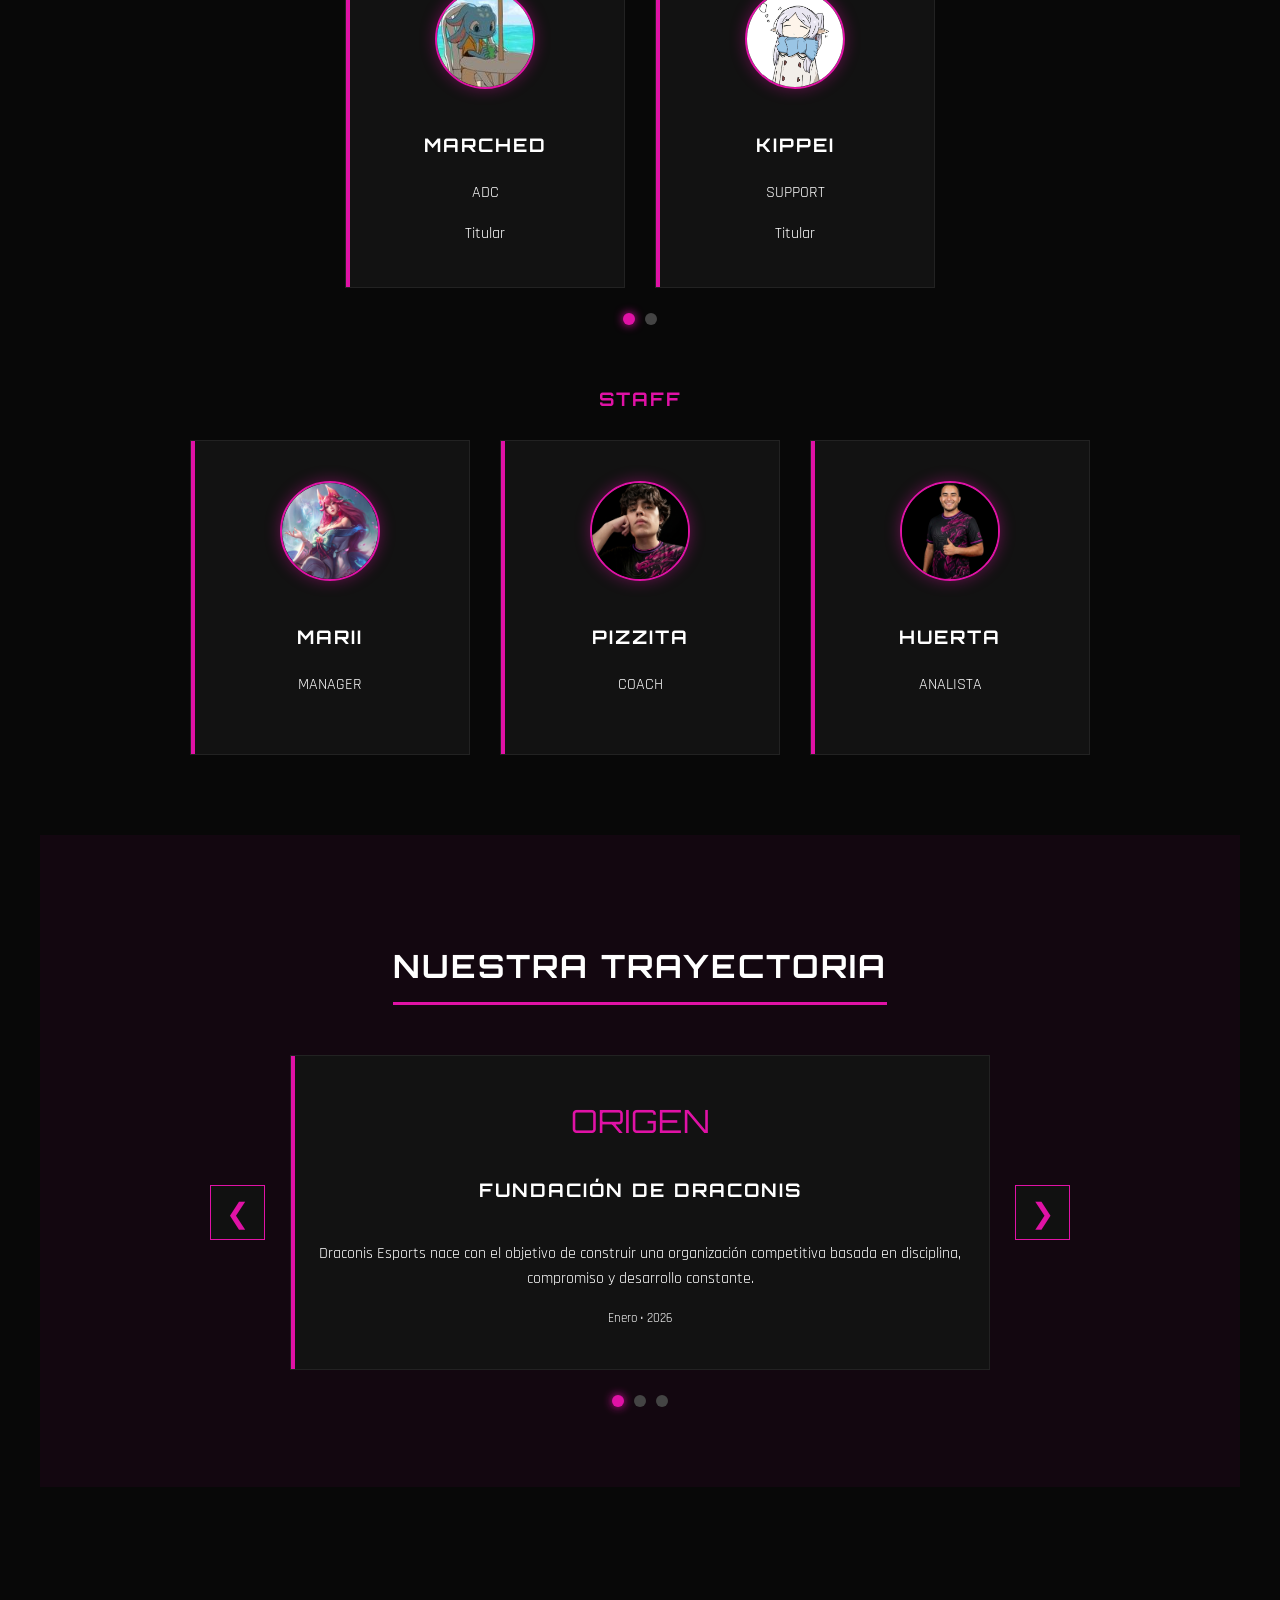
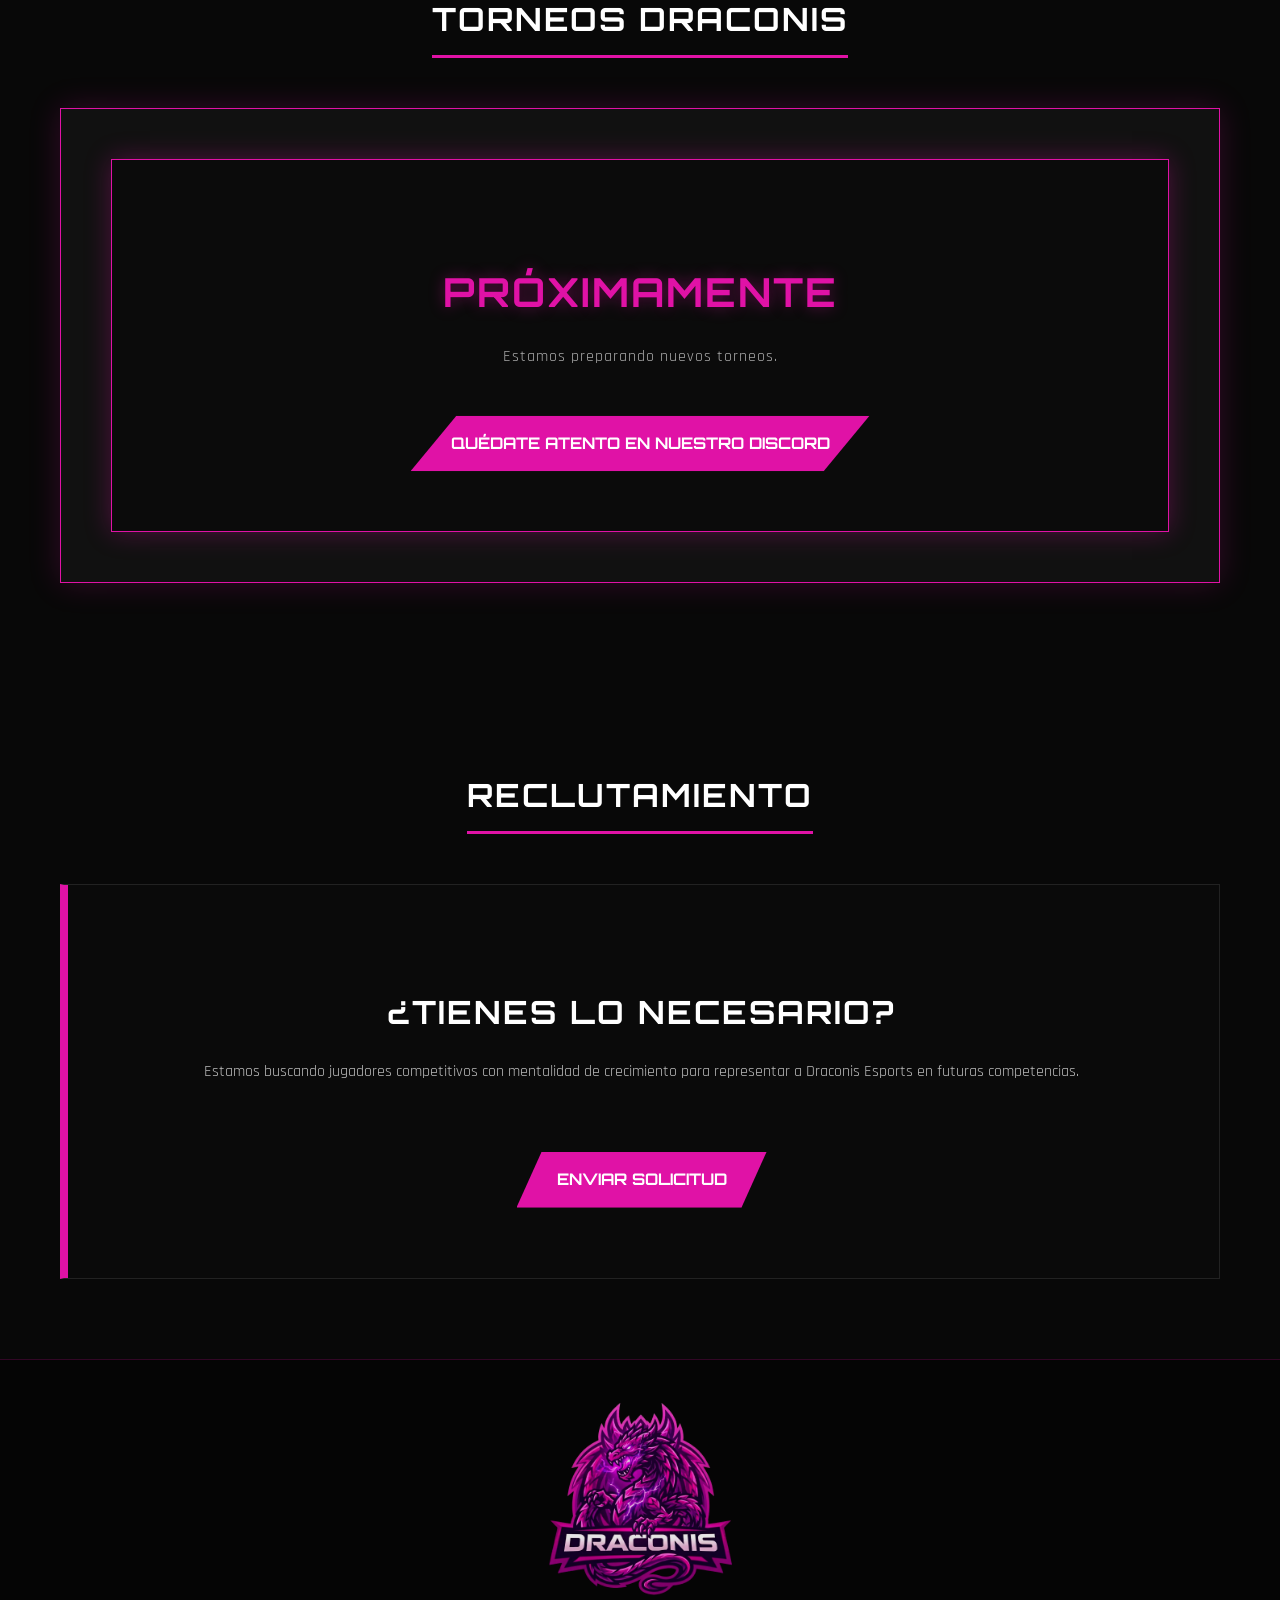
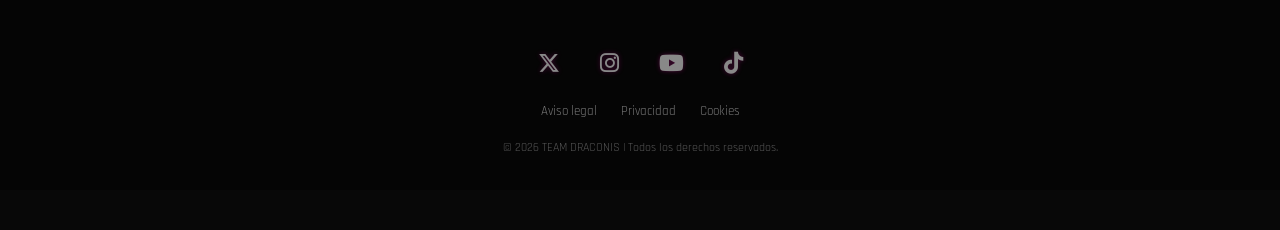
==== commit 7a46987d: "Agregar a Drakernor en la página y parte del código del programa de creadores junto con imagenes" ====
--- a/index.html
+++ b/index.html
@@ -54,6 +54,7 @@
         <a href="#inicio">INICIO</a>
         <a href="#equipo">EQUIPO</a>
         <a href="#trayectoria">TRAYECTORIA</a>
+        <!-- <a href="creator-program.html">CREADORES</a> -->
         <a href="#mis-torneos">TORNEOS</a>
         <a href="#reclutamiento">UNIRSE</a>
     </nav>
@@ -67,46 +68,36 @@
 </section>
 
 <div class="container" id="equipo">
-    <h2 class="section-title">Nuestro Roster</h2>
+    <h2 class="section-title">Team Draconis</h2>
 
     <!-- JUGADORES -->
-    <h3 class="sub-title">Roster Principal</h3>
-    <div class="grid">
-        <div class="card">
-            <img src="img/dontroi.png" alt="Player" class="player-img">
-            <h3>Dontroi</h3>
-            <p>MIDLANE</p>
-            <span class="pro-player">Titular</span>
-        </div>
-
-        <div class="card">
-            <img src="img/sam.png" alt="Player" class="player-img">
-            <h3>Samxaria</h3>
-            <p>JUNGLER</p>
-            <span>Titular</span>
-        </div>
-
-        <div class="card">
-            <img src="img/darvil.png" alt="Player" class="player-img">
-            <h3>Darvil</h3>
-            <p>TOPLANE</p>
-            <span>Titular</span>
-        </div>
-
-        <div class="card">
-            <img src="img/marched.png" alt="Player" class="player-img">
-            <h3>Marched</h3>
-            <p>ADC</p>
-            <span>Titular</span>
-        </div>
-
-        <div class="card">
-            <img src="img/kazami.png" alt="Player" class="player-img">
-            <h3>Kazami</h3>
-            <p>SUPPORT</p>
-            <span>Titular</span>
-        </div>
-    </div>
+
+<div class="timeline-slider">
+
+    <button class="timeline-btn" id="prevRoster">
+        ❮
+    </button>
+
+    <div style="flex:1;">
+
+        <h3 class="sub-title" id="rosterTitle">
+            Roster Principal
+        </h3>
+
+        <div class="grid" id="rosterContainer">
+            <!-- JS -->
+        </div>
+
+    </div>
+
+    <button class="timeline-btn" id="nextRoster">
+        ❯
+    </button>
+
+</div>
+
+<div class="timeline-dots" id="rosterDots"></div>
+
 
     <!-- STAFF -->
     <h3 class="sub-title" style="margin-top:60px;">Staff</h3>
@@ -190,6 +181,7 @@
     </div>
 </div>
 
+
 <div class="container" id="reclutamiento">
     <h2 class="section-title">Reclutamiento</h2>
 
--- a/css/style.css
+++ b/css/style.css
@@ -720,4 +720,255 @@
 .timeline-card,
 .event-box{
     max-width:100%;
+}
+
+/* =======================================================
+                CREATOR PROGRAM
+=======================================================*/
+
+.creator-hero{
+
+    padding:120px 20px 80px;
+
+    text-align:center;
+
+}
+
+.creator-hero h1{
+
+    font-size:55px;
+
+    margin-bottom:15px;
+
+}
+
+.creator-hero p{
+
+    color:#bdbdbd;
+
+    max-width:700px;
+
+    margin:auto;
+
+    font-size:18px;
+
+}
+
+
+.creator-grid{
+
+    display:grid;
+
+    grid-template-columns:repeat(3,1fr);
+
+    gap:35px;
+
+    margin-top:60px;
+
+}
+
+
+.creator-card{
+
+    background:#111;
+
+    border:1px solid #242424;
+
+    border-radius:18px;
+
+    padding:35px 25px;
+
+    text-align:center;
+
+    position:relative;
+
+    overflow:hidden;
+
+}
+
+.creator-card:hover{
+
+    border-color:var(--primary-magenta);
+
+    transform:translateY(-8px);
+
+    box-shadow:
+        0 0 35px rgba(224,18,166,.25);
+
+}
+
+
+.creator-card::before{
+
+    content:"";
+
+    position:absolute;
+
+    top:0;
+    left:0;
+
+    width:100%;
+    height:4px;
+
+    background:var(--primary-magenta);
+
+}
+
+
+.creator-avatar{
+
+    width:120px;
+
+    height:120px;
+
+    border-radius:50%;
+
+    object-fit:cover;
+
+    border:3px solid var(--primary-magenta);
+
+    box-shadow:
+        0 0 25px rgba(224,18,166,.35);
+
+    margin-bottom:20px;
+
+}
+
+
+.creator-card h3{
+
+    margin:10px 0 25px;
+
+    font-size:28px;
+
+    color:#fff;
+
+}
+
+
+.creator-socials{
+
+    display:flex;
+
+    justify-content:center;
+
+    gap:18px;
+
+}
+
+
+.creator-socials a{
+
+    width:48px;
+
+    height:48px;
+
+    border-radius:50%;
+
+    display:flex;
+
+    justify-content:center;
+
+    align-items:center;
+
+    text-decoration:none;
+
+    background:#181818;
+
+    color:#999;
+
+    font-size:20px;
+
+    border:1px solid #2d2d2d;
+
+}
+
+
+.creator-socials a:hover{
+
+    background:var(--primary-magenta);
+
+    color:white;
+
+    transform:scale(1.12);
+
+    box-shadow:
+        0 0 18px rgba(224,18,166,.45);
+
+}
+
+
+/* CTA */
+
+.creator-join{
+
+    margin-top:120px;
+
+    background:#111;
+
+    border:1px solid rgba(224,18,166,.35);
+
+    border-radius:20px;
+
+    padding:70px 40px;
+
+    text-align:center;
+
+}
+
+
+.creator-join h2{
+
+    font-size:42px;
+
+    margin-bottom:15px;
+
+}
+
+
+.creator-join p{
+
+    max-width:700px;
+
+    margin:auto;
+
+    color:#bdbdbd;
+
+    margin-bottom:35px;
+
+}
+
+
+/* Responsive */
+
+@media(max-width:1000px){
+
+.creator-grid{
+
+grid-template-columns:repeat(2,1fr);
+
+}
+
+}
+
+@media(max-width:768px){
+
+.creator-grid{
+
+grid-template-columns:1fr;
+
+}
+
+.creator-hero h1{
+
+font-size:38px;
+
+}
+
+.creator-join h2{
+
+font-size:30px;
+
+}
+
 }
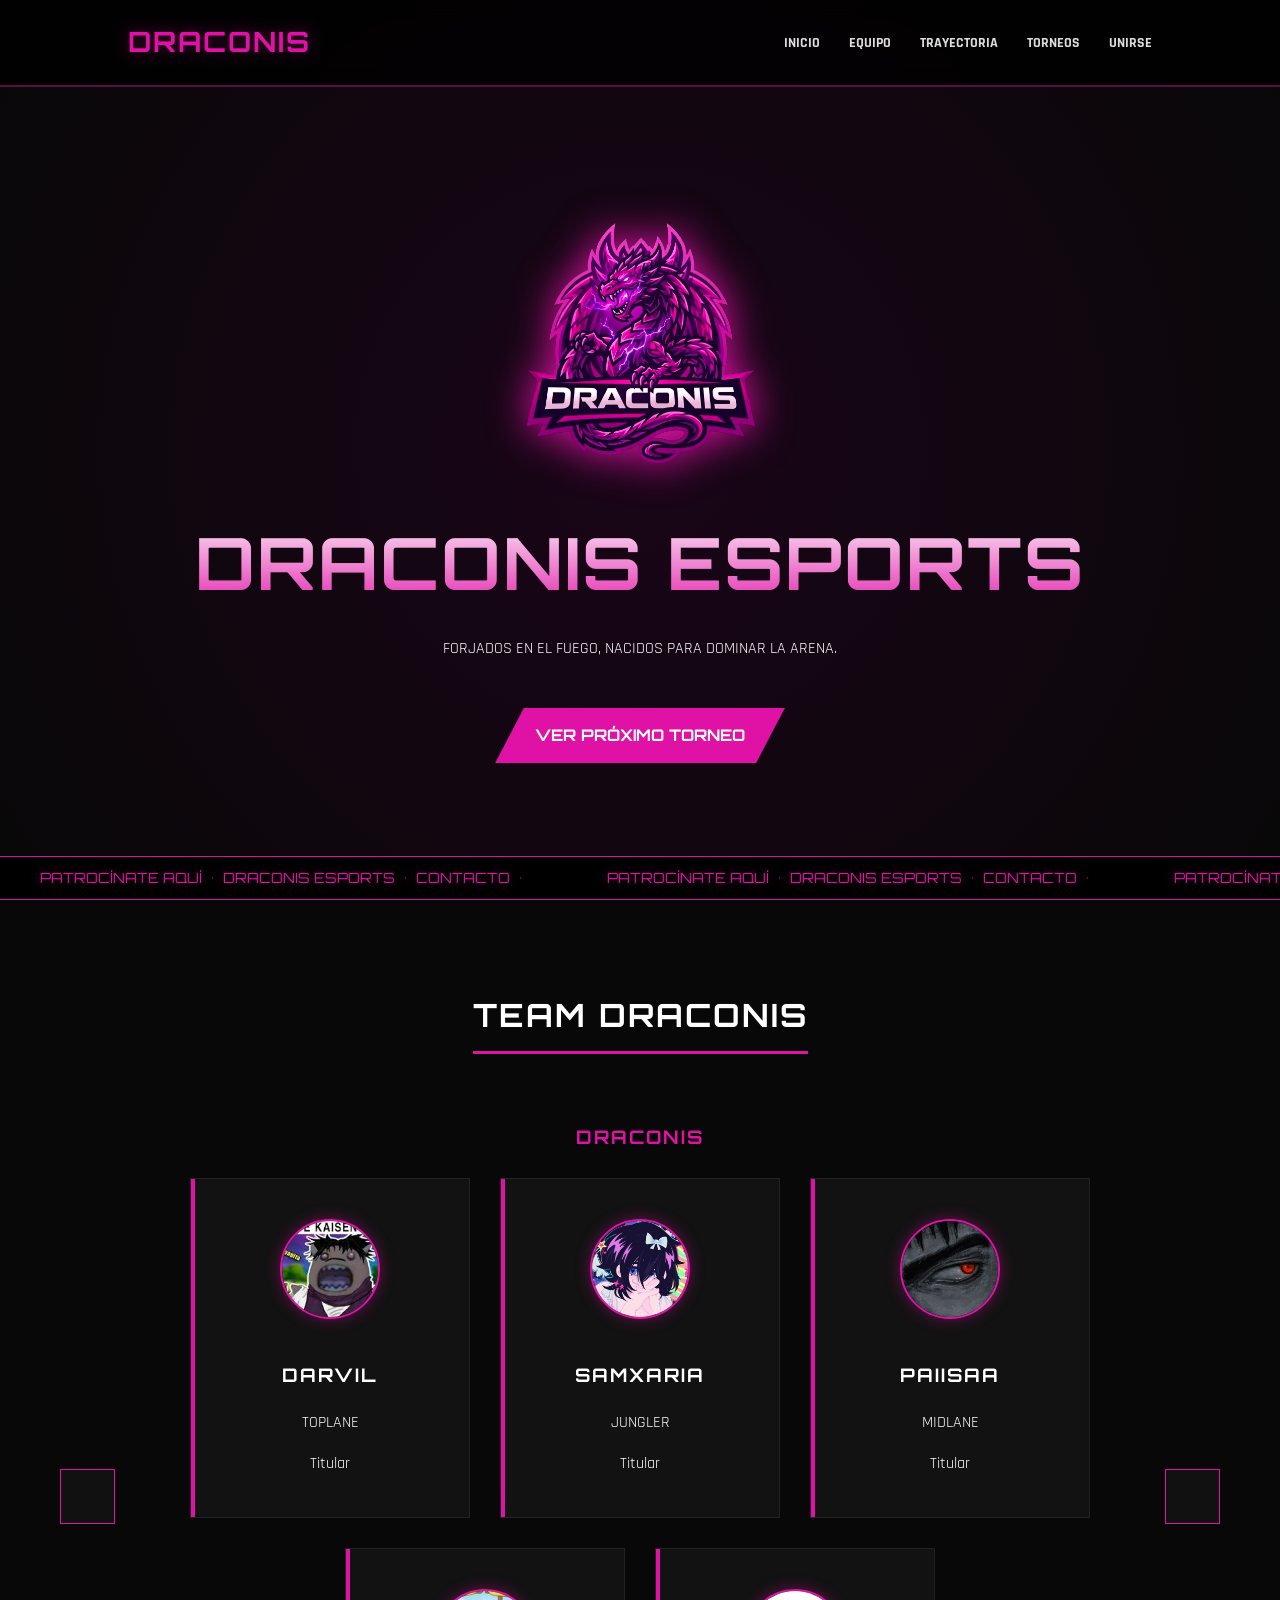
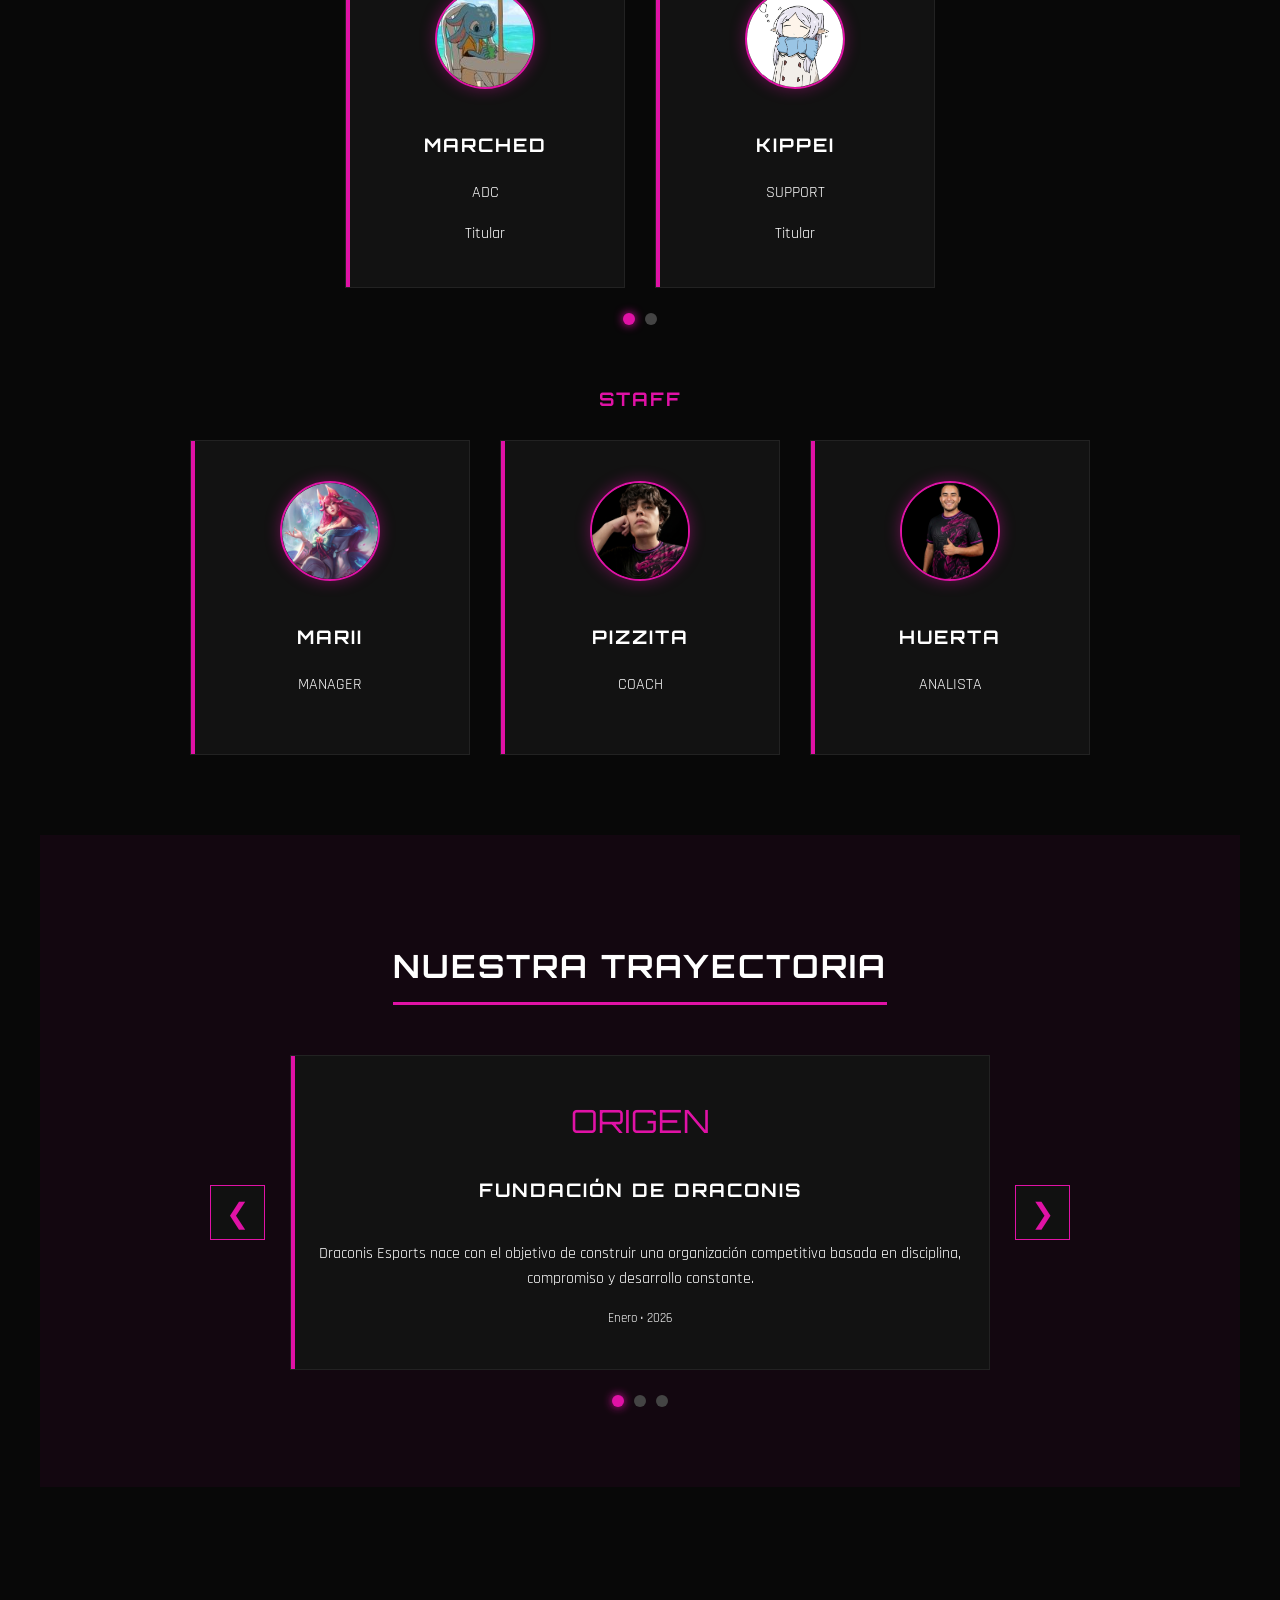
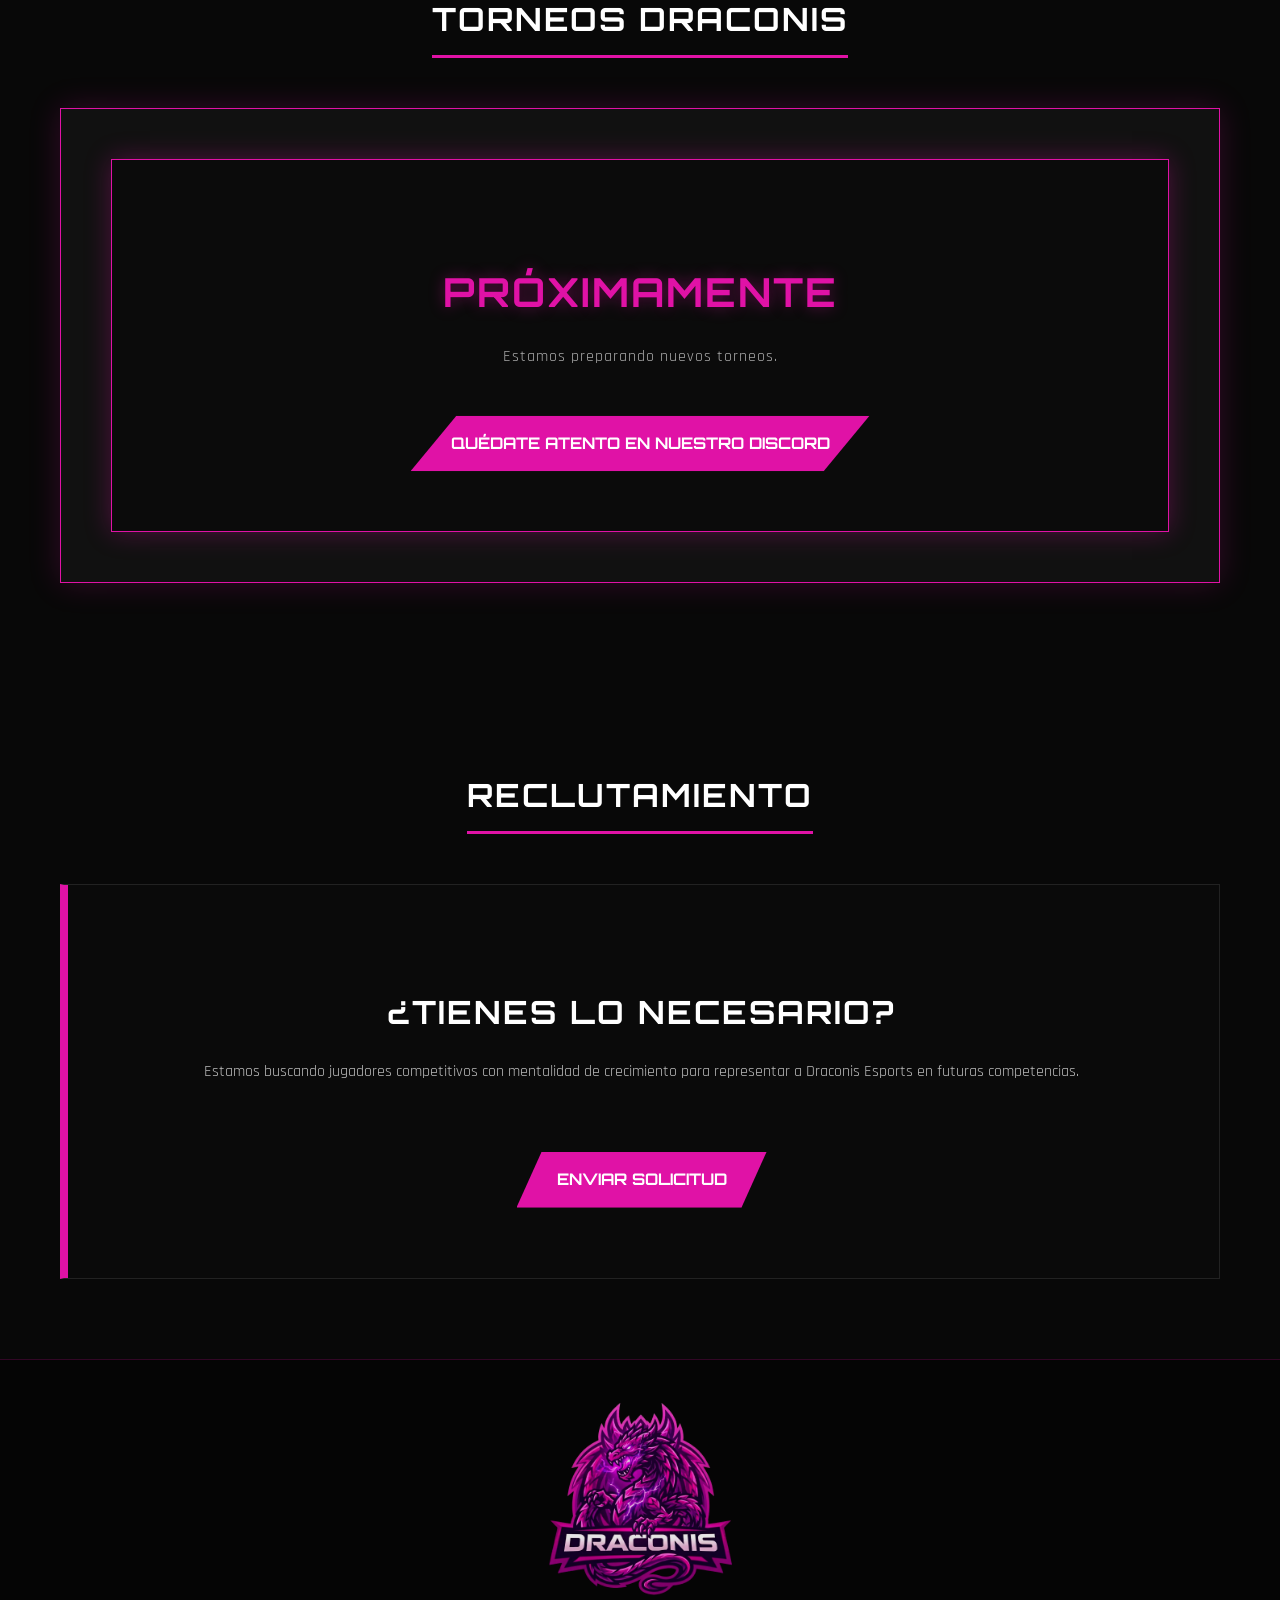
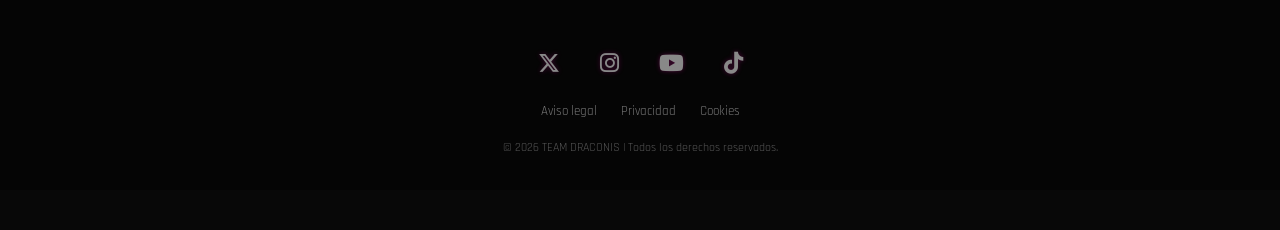
==== commit 83384f61: "html" ====
--- a/index.html
+++ b/index.html
@@ -75,7 +75,7 @@
 <div class="timeline-slider">
 
     <button class="timeline-btn" id="prevRoster">
-        ❮
+        
     </button>
 
     <div style="flex:1;">
@@ -91,7 +91,7 @@
     </div>
 
     <button class="timeline-btn" id="nextRoster">
-        ❯
+        
     </button>
 
 </div>
--- a/css/style.css
+++ b/css/style.css
@@ -724,7 +724,7 @@
 
 /* =======================================================
                 CREATOR PROGRAM
-=======================================================*/
+=======================================================
 
 .creator-hero{
 
@@ -898,7 +898,7 @@
 }
 
 
-/* CTA */
+/* CTA 
 
 .creator-join{
 
@@ -937,9 +937,9 @@
     margin-bottom:35px;
 
 }
-
-
-/* Responsive */
+*/
+
+/* Responsive 
 
 @media(max-width:1000px){
 
@@ -971,4 +971,4 @@
 
 }
 
-}+}   */
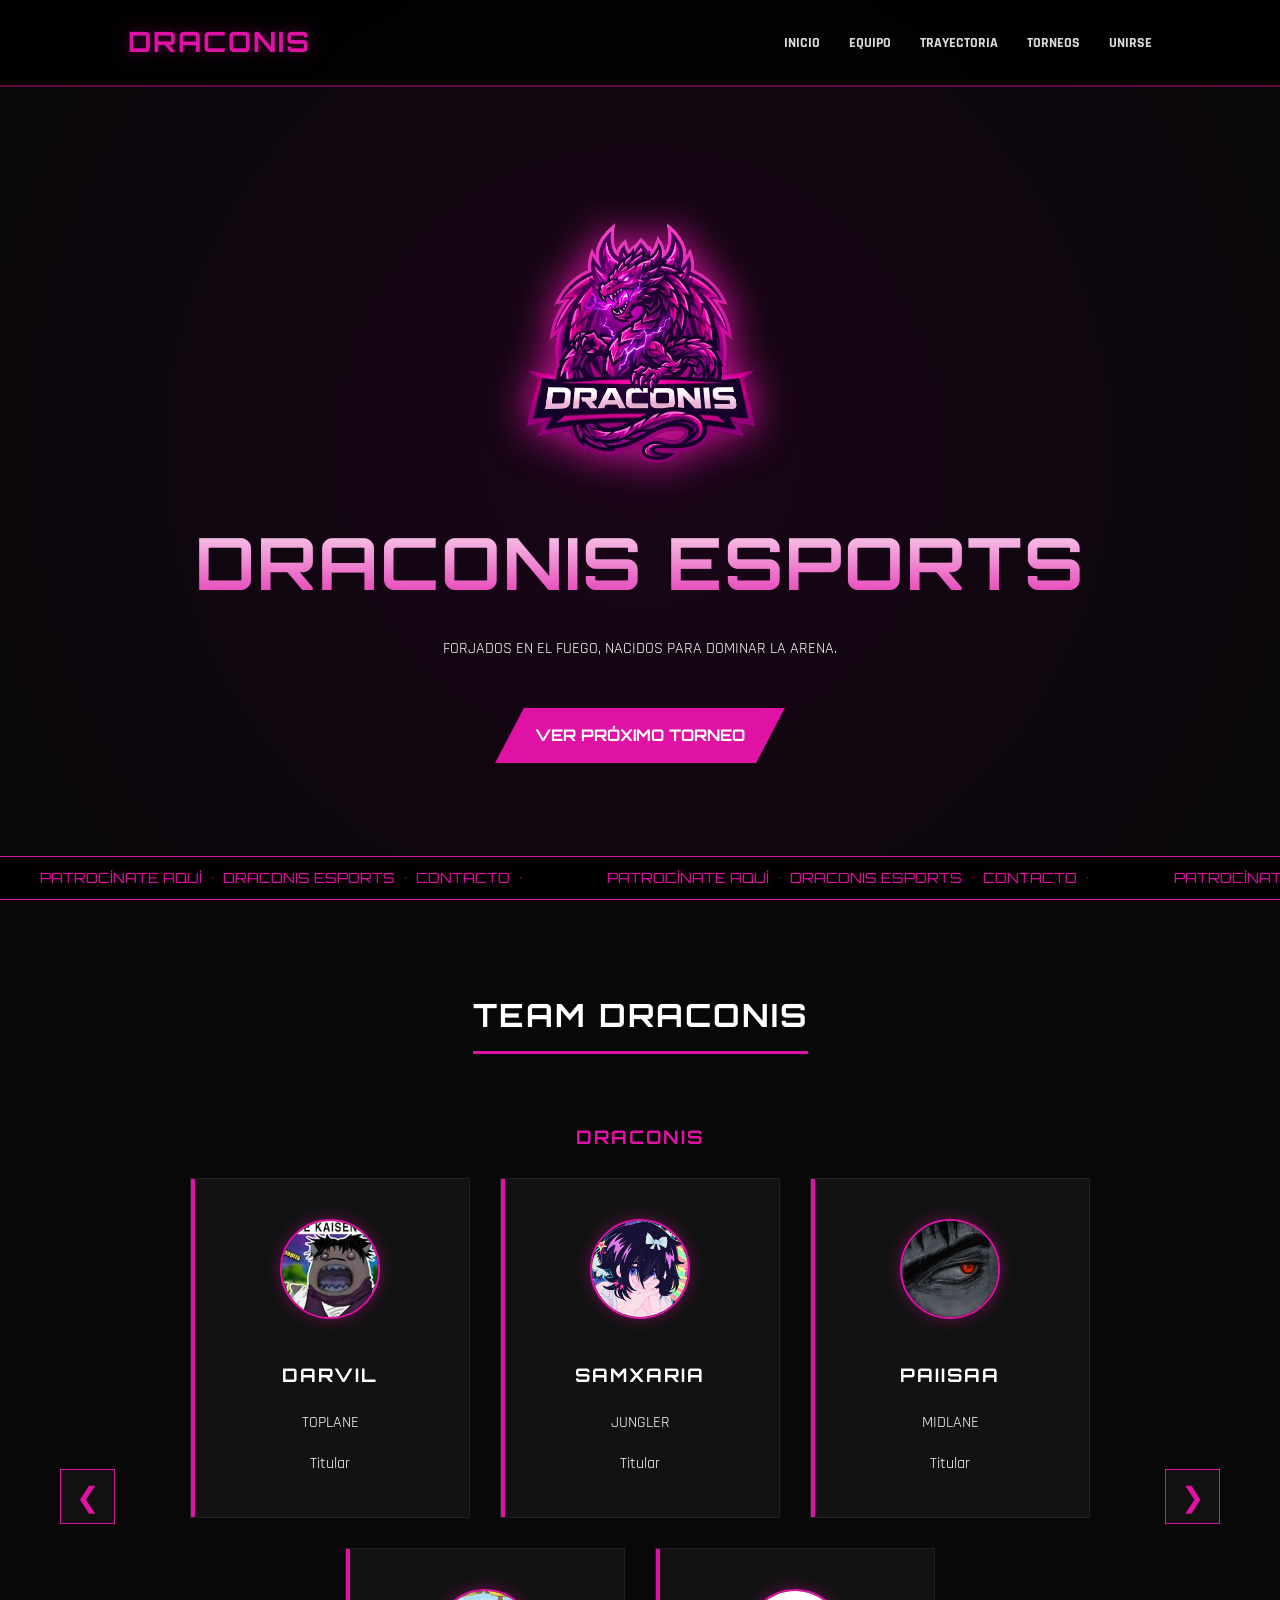
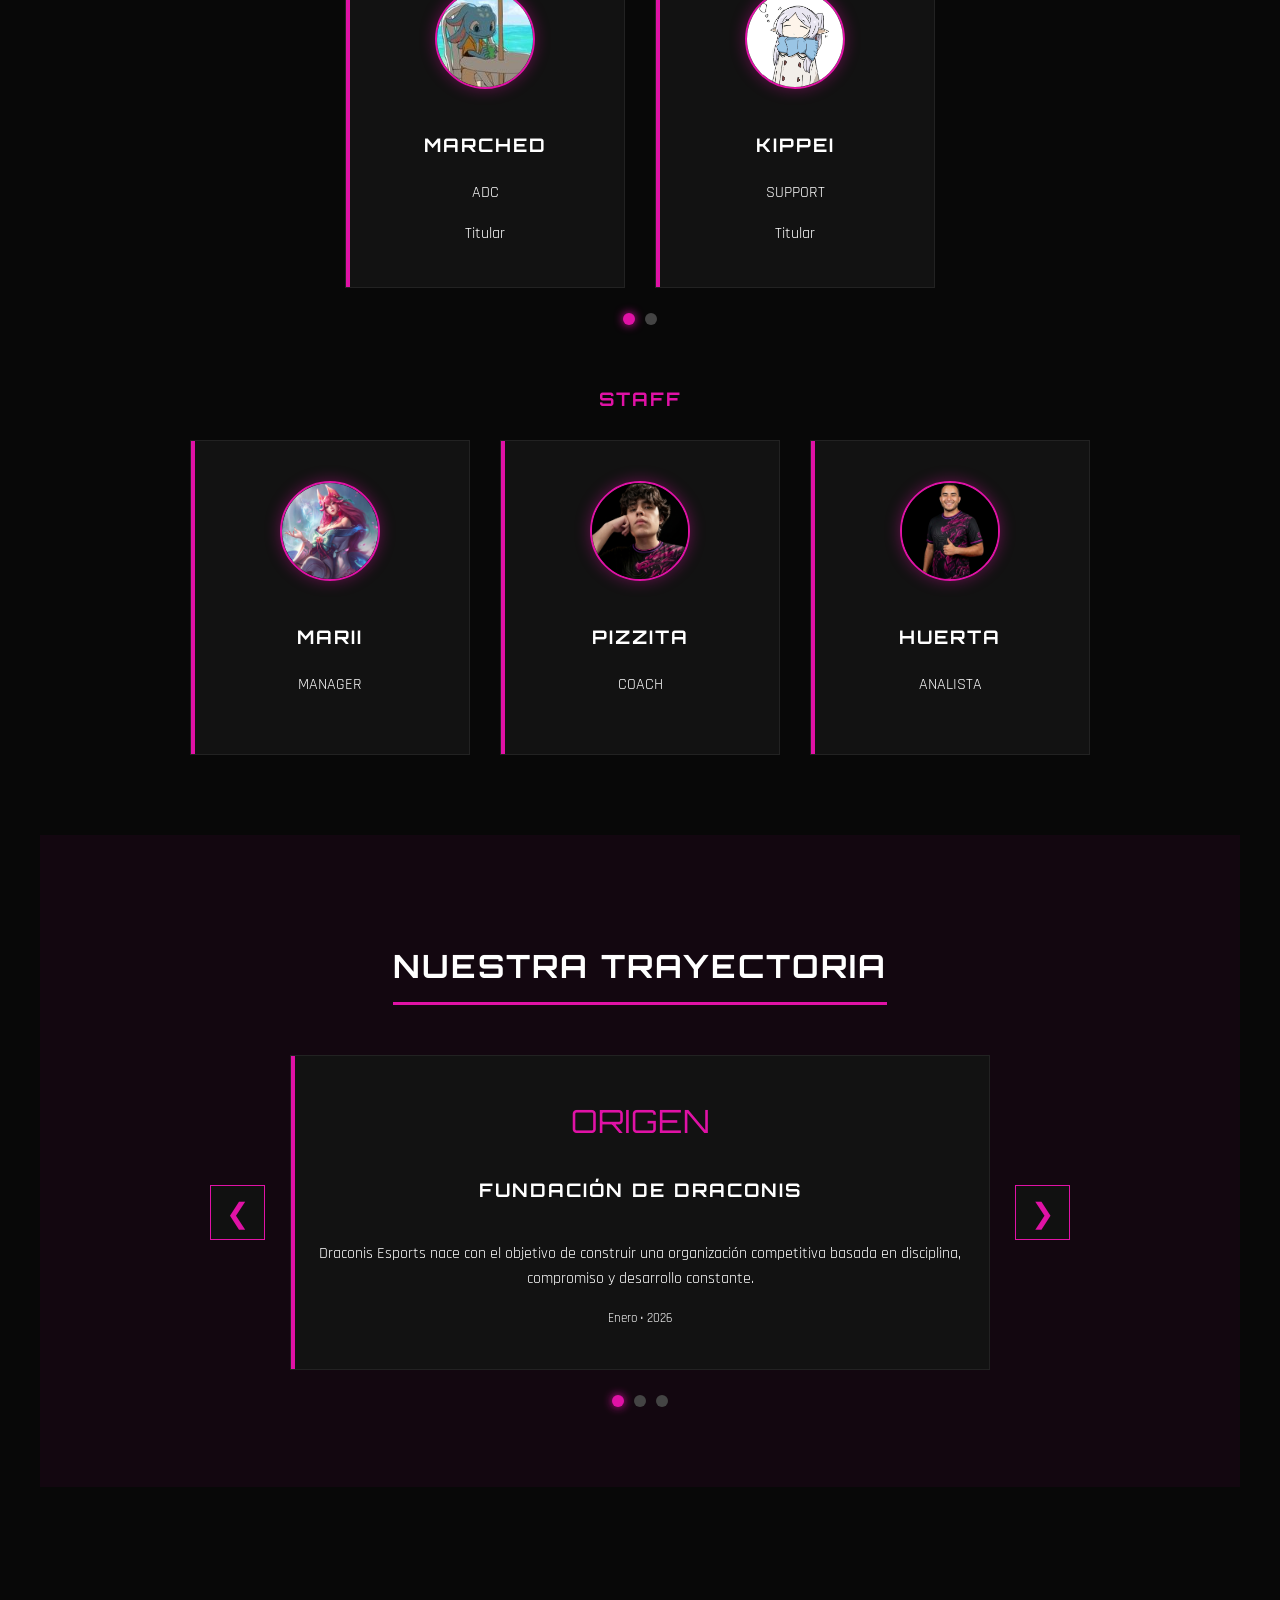
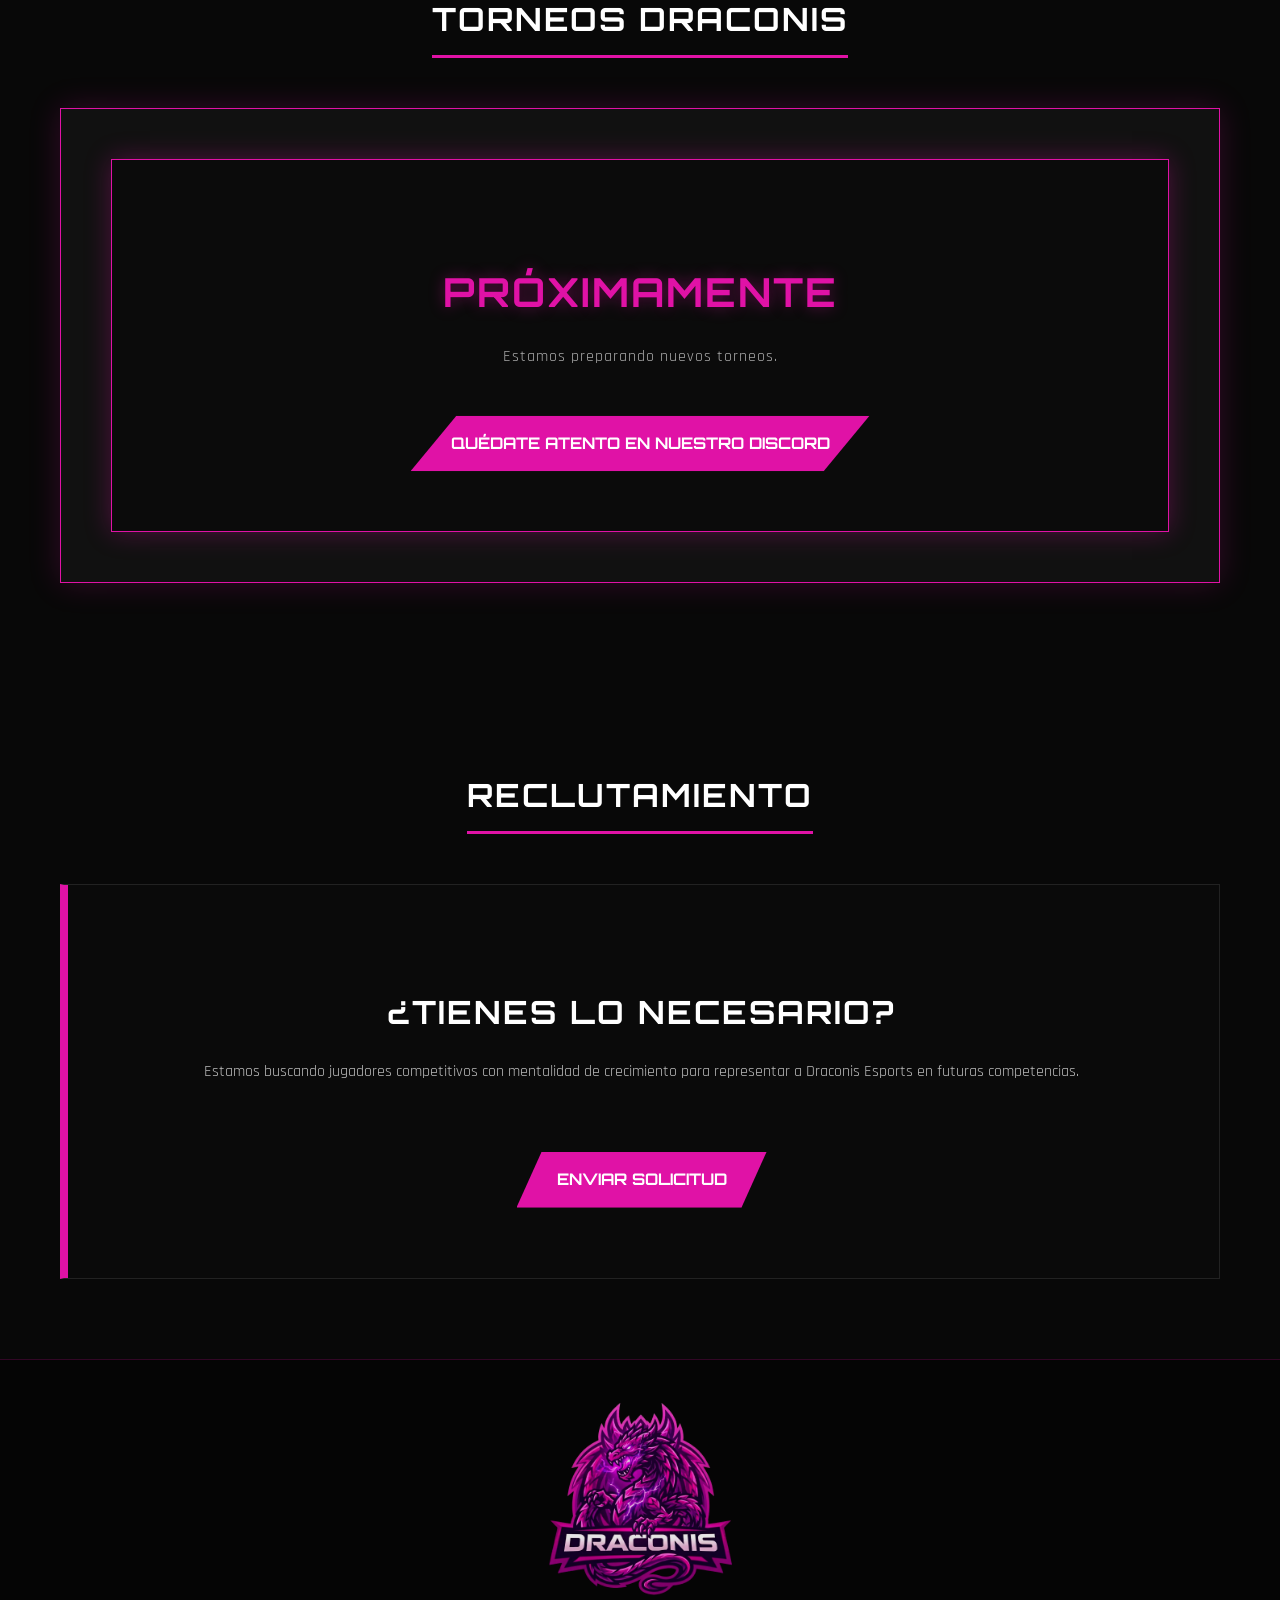
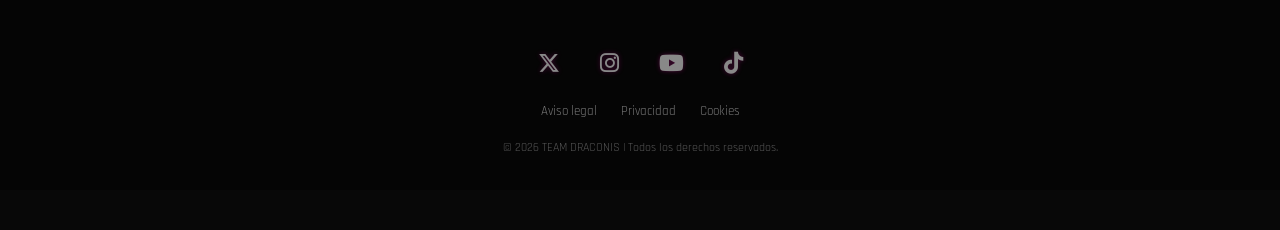
==== commit 00a3421d: "html" ====
--- a/index.html
+++ b/index.html
@@ -75,7 +75,7 @@
 <div class="timeline-slider">
 
     <button class="timeline-btn" id="prevRoster">
-        
+        ❮
     </button>
 
     <div style="flex:1;">
@@ -91,7 +91,7 @@
     </div>
 
     <button class="timeline-btn" id="nextRoster">
-        
+        ❯
     </button>
 
 </div>
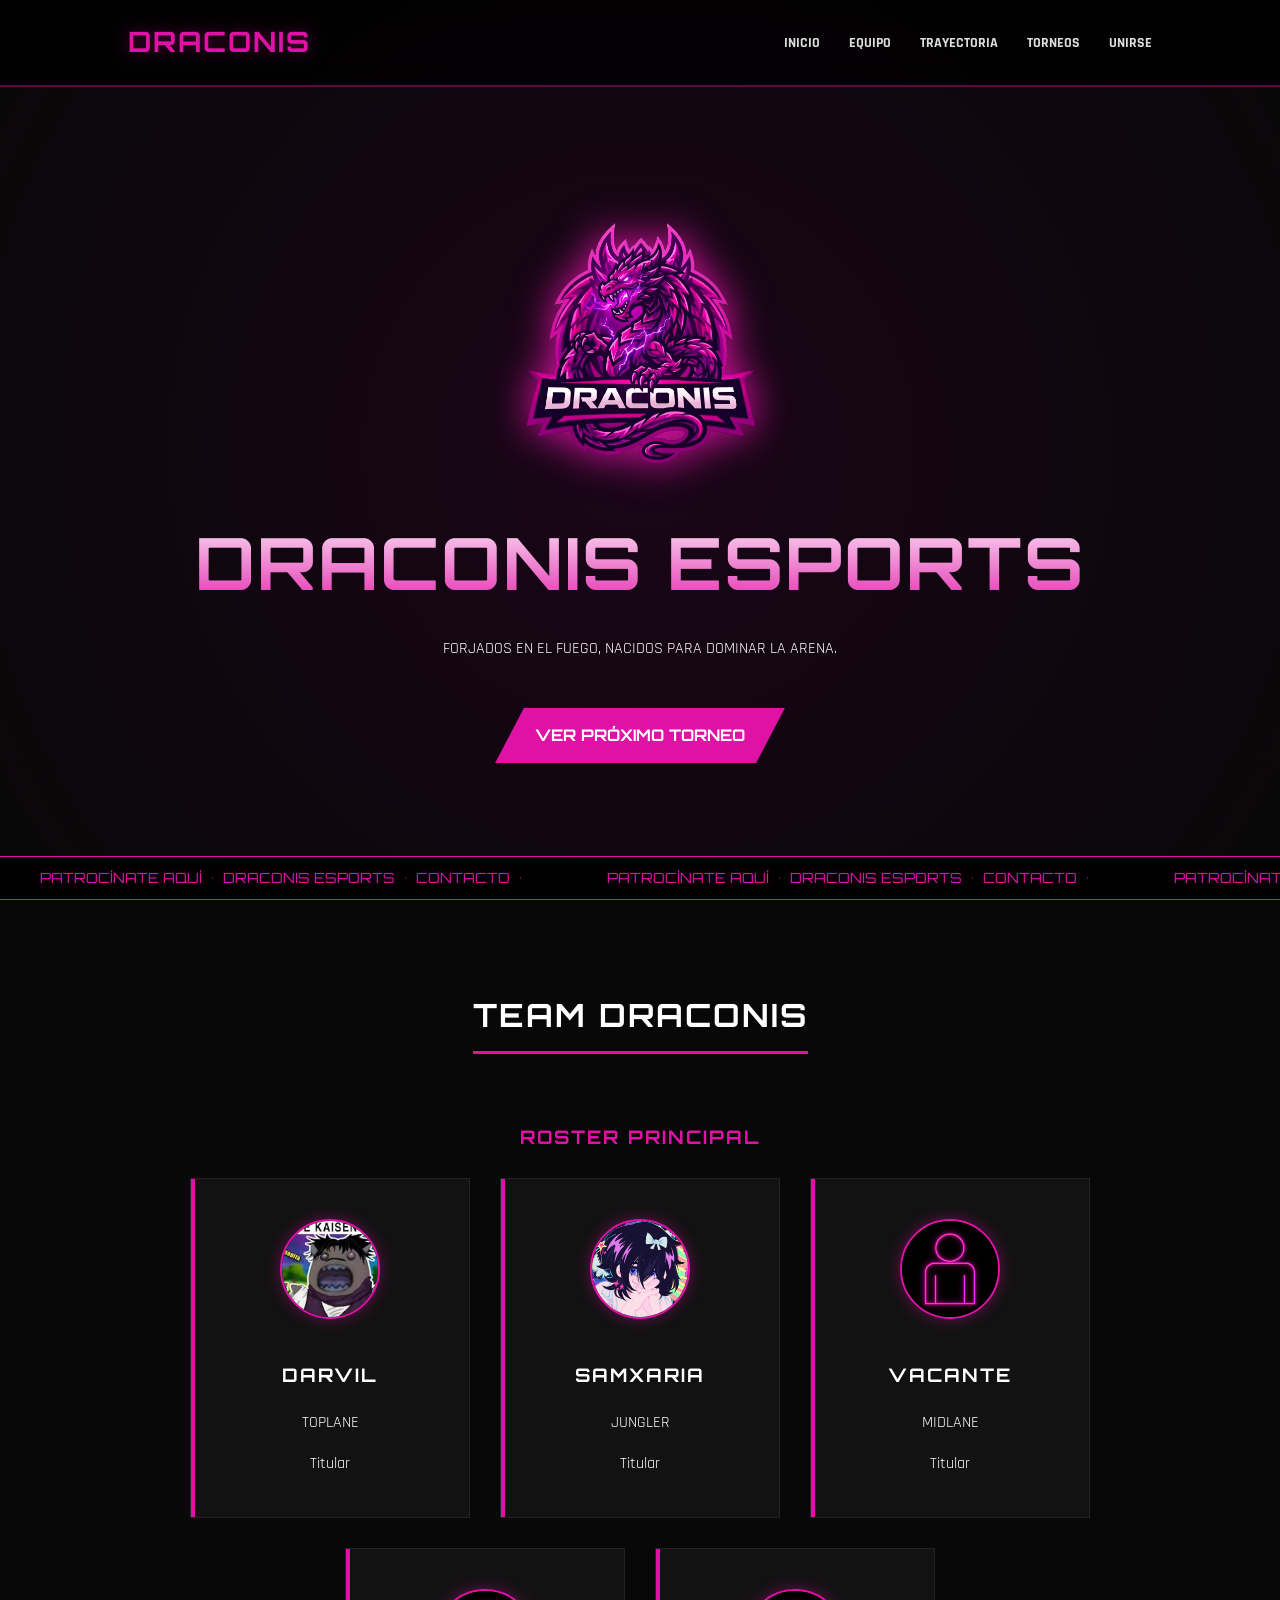
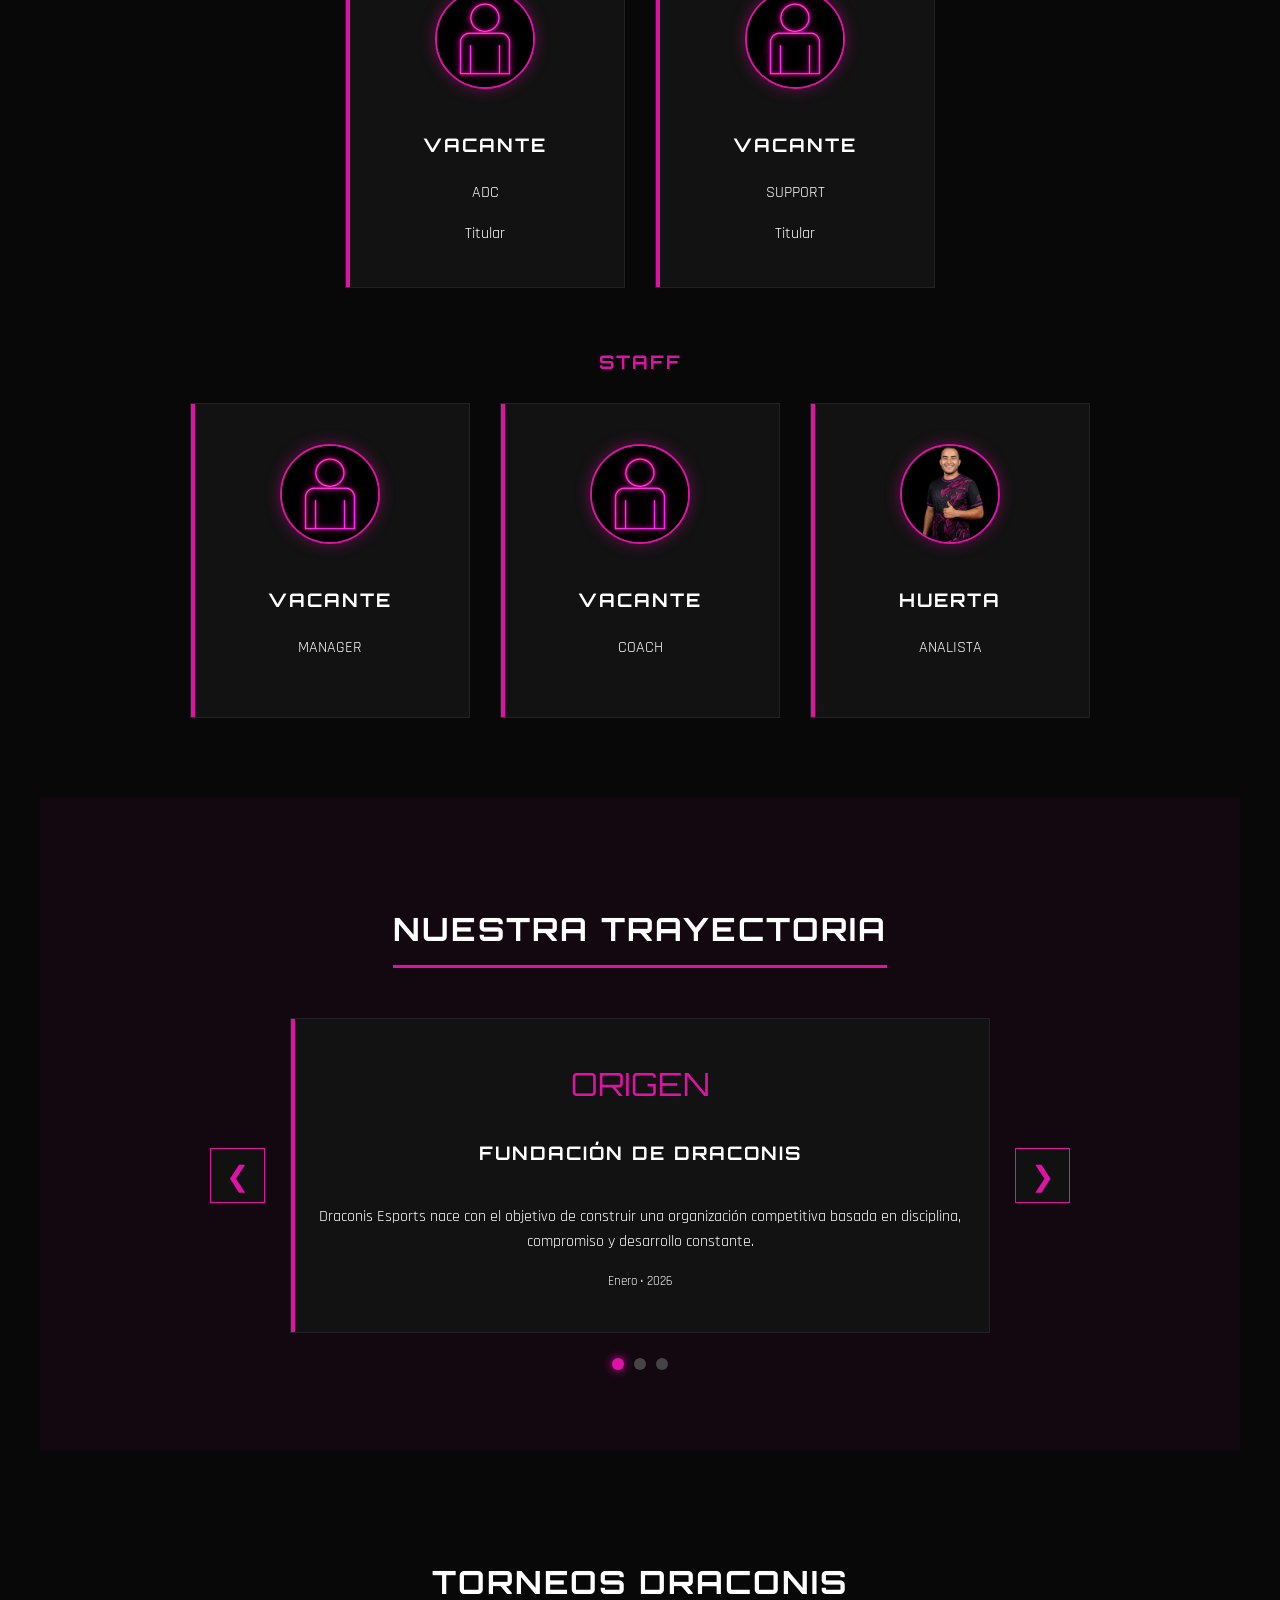
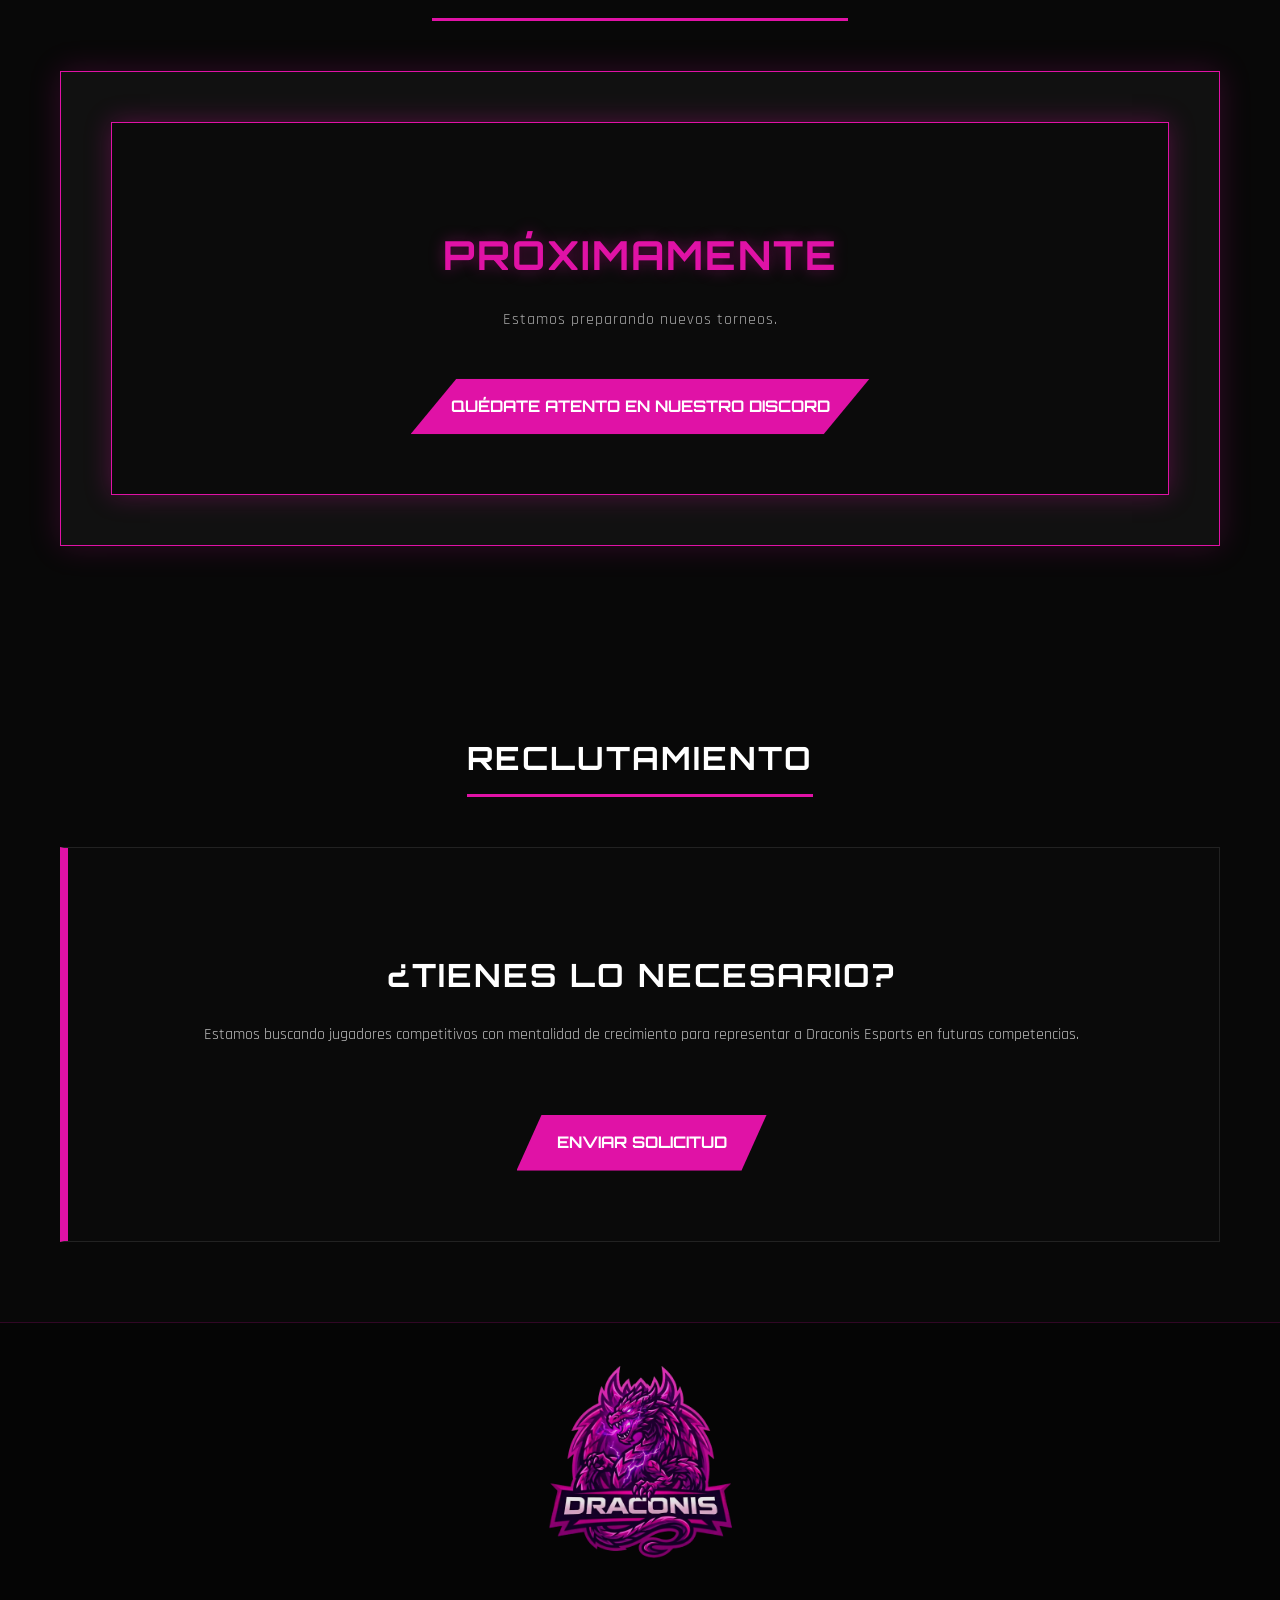
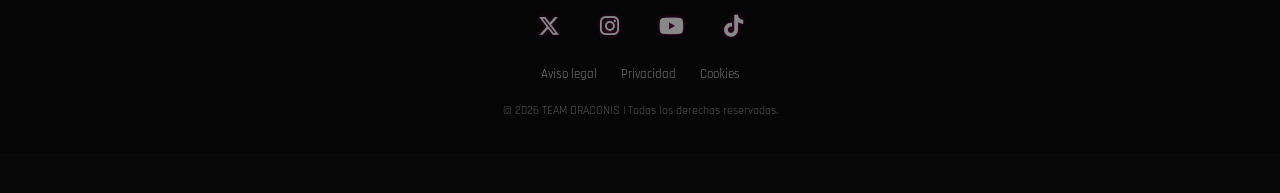
==== commit 0cf6ffdc: "Cambie Staff" ====
--- a/index.html
+++ b/index.html
@@ -72,45 +72,24 @@
 
     <!-- JUGADORES -->
 
-<div class="timeline-slider">
-
-    <button class="timeline-btn" id="prevRoster">
-        ❮
-    </button>
-
-    <div style="flex:1;">
-
-        <h3 class="sub-title" id="rosterTitle">
-            Roster Principal
-        </h3>
-
-        <div class="grid" id="rosterContainer">
-            <!-- JS -->
-        </div>
-
-    </div>
-
-    <button class="timeline-btn" id="nextRoster">
-        ❯
-    </button>
-
-</div>
-
-<div class="timeline-dots" id="rosterDots"></div>
-
+<h3 class="sub-title" id="rosterTitle">Roster Principal</h3>
+
+<div class="grid" id="rosterContainer">
+    <!-- Jugadores de Draconis cargados desde js/main.js -->
+</div>
 
     <!-- STAFF -->
     <h3 class="sub-title" style="margin-top:60px;">Staff</h3>
     <div class="grid">
         <div class="card">
-            <img src="img/marii.png" alt="Player" class="player-img">
-            <h3>Marii</h3>
+            <img src="img/silueta.png" alt="Player" class="player-img">
+            <h3>VACANTE</h3>
             <p>MANAGER</p>
         </div>
 
         <div class="card">
-            <img src="img/pizzita.png" alt="Player" class="player-img">
-            <h3>Pizzita</h3>
+            <img src="img/silueta.png" alt="Player" class="player-img">
+            <h3>VACANTE</h3>
             <p>COACH</p>
         </div>
 
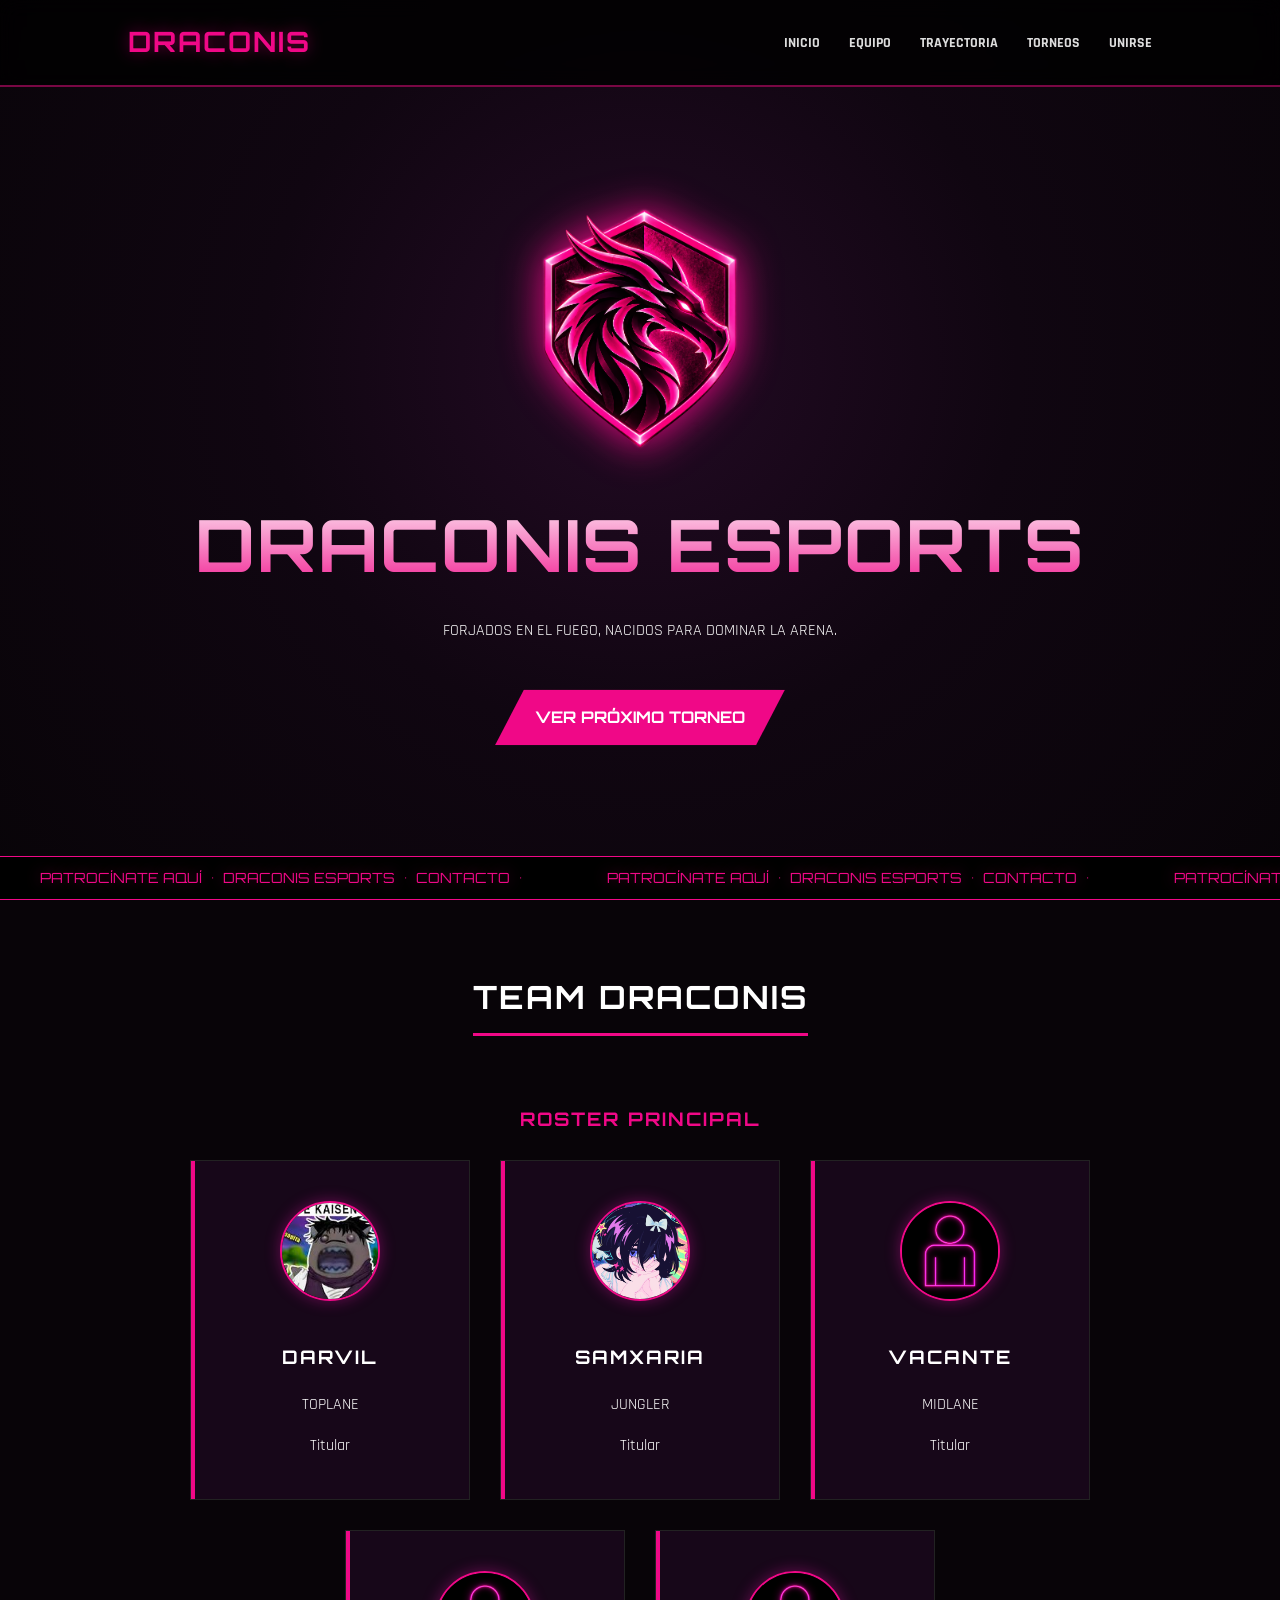
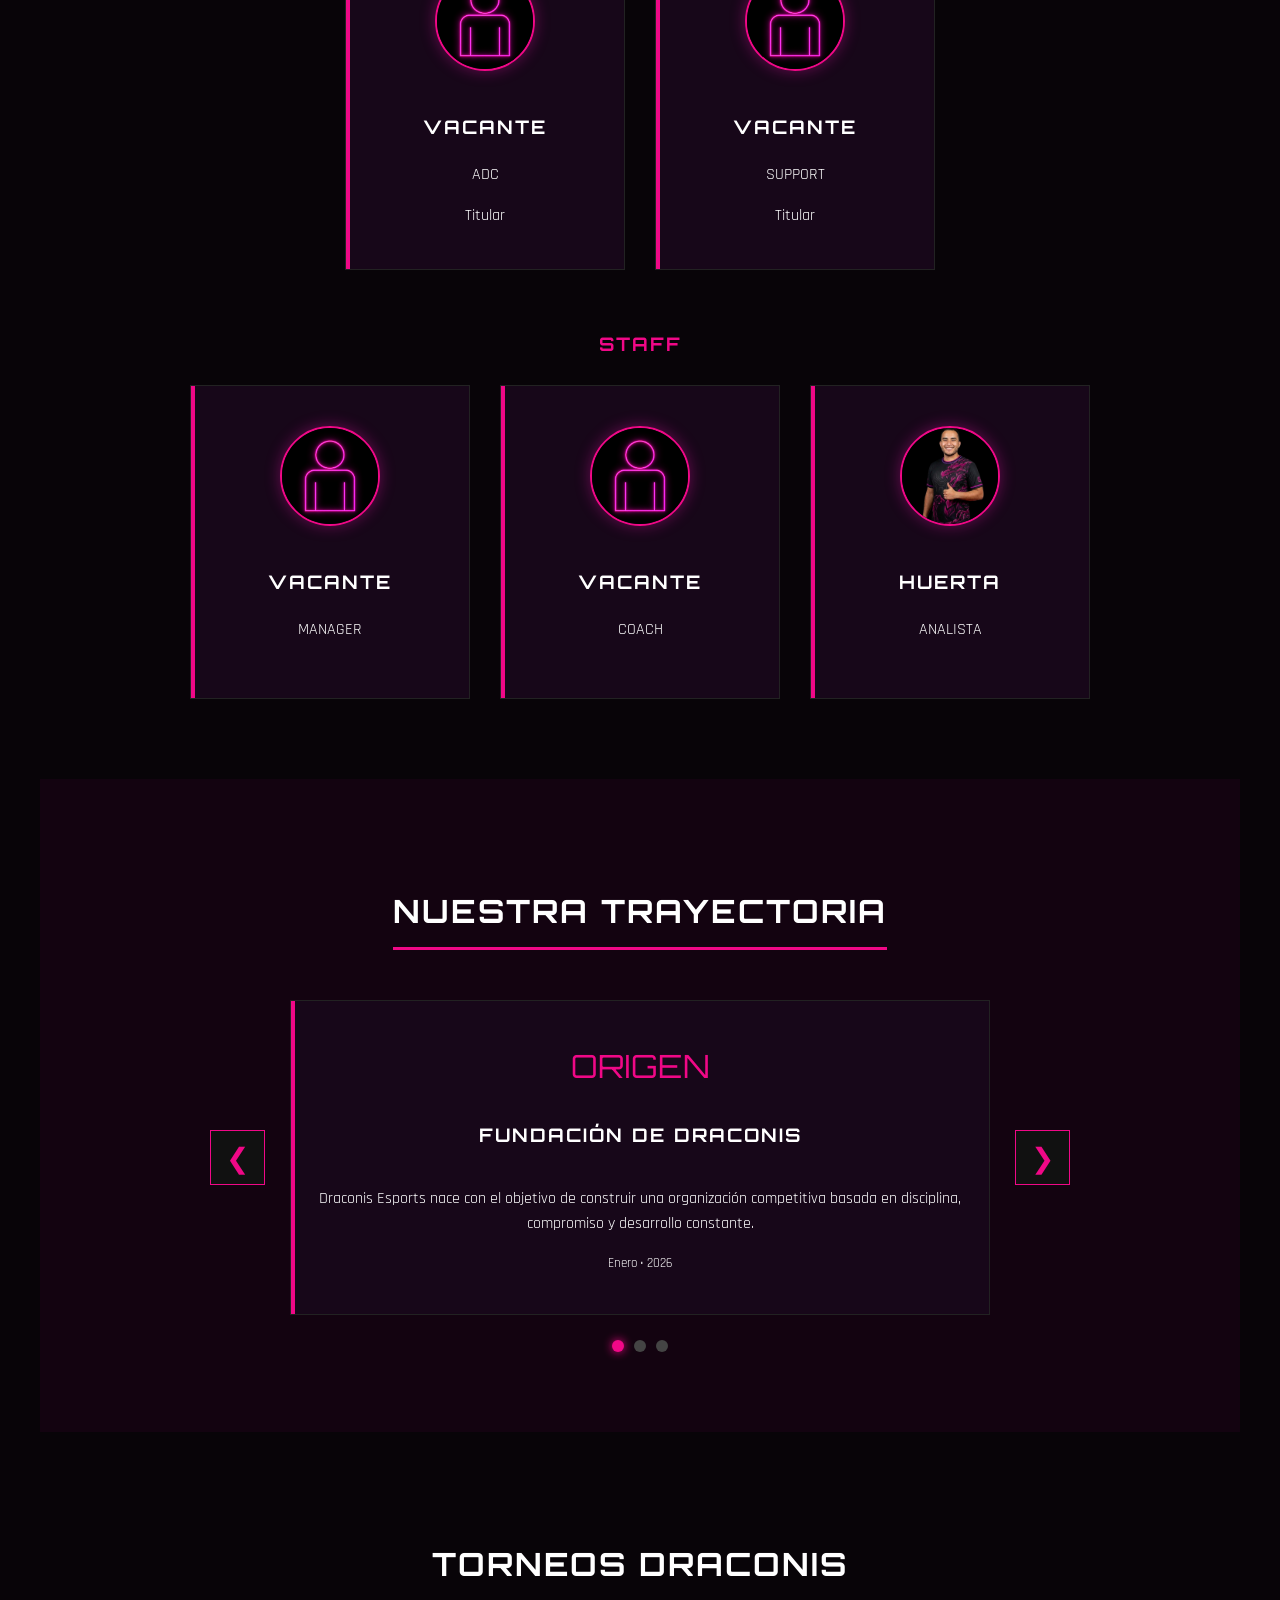
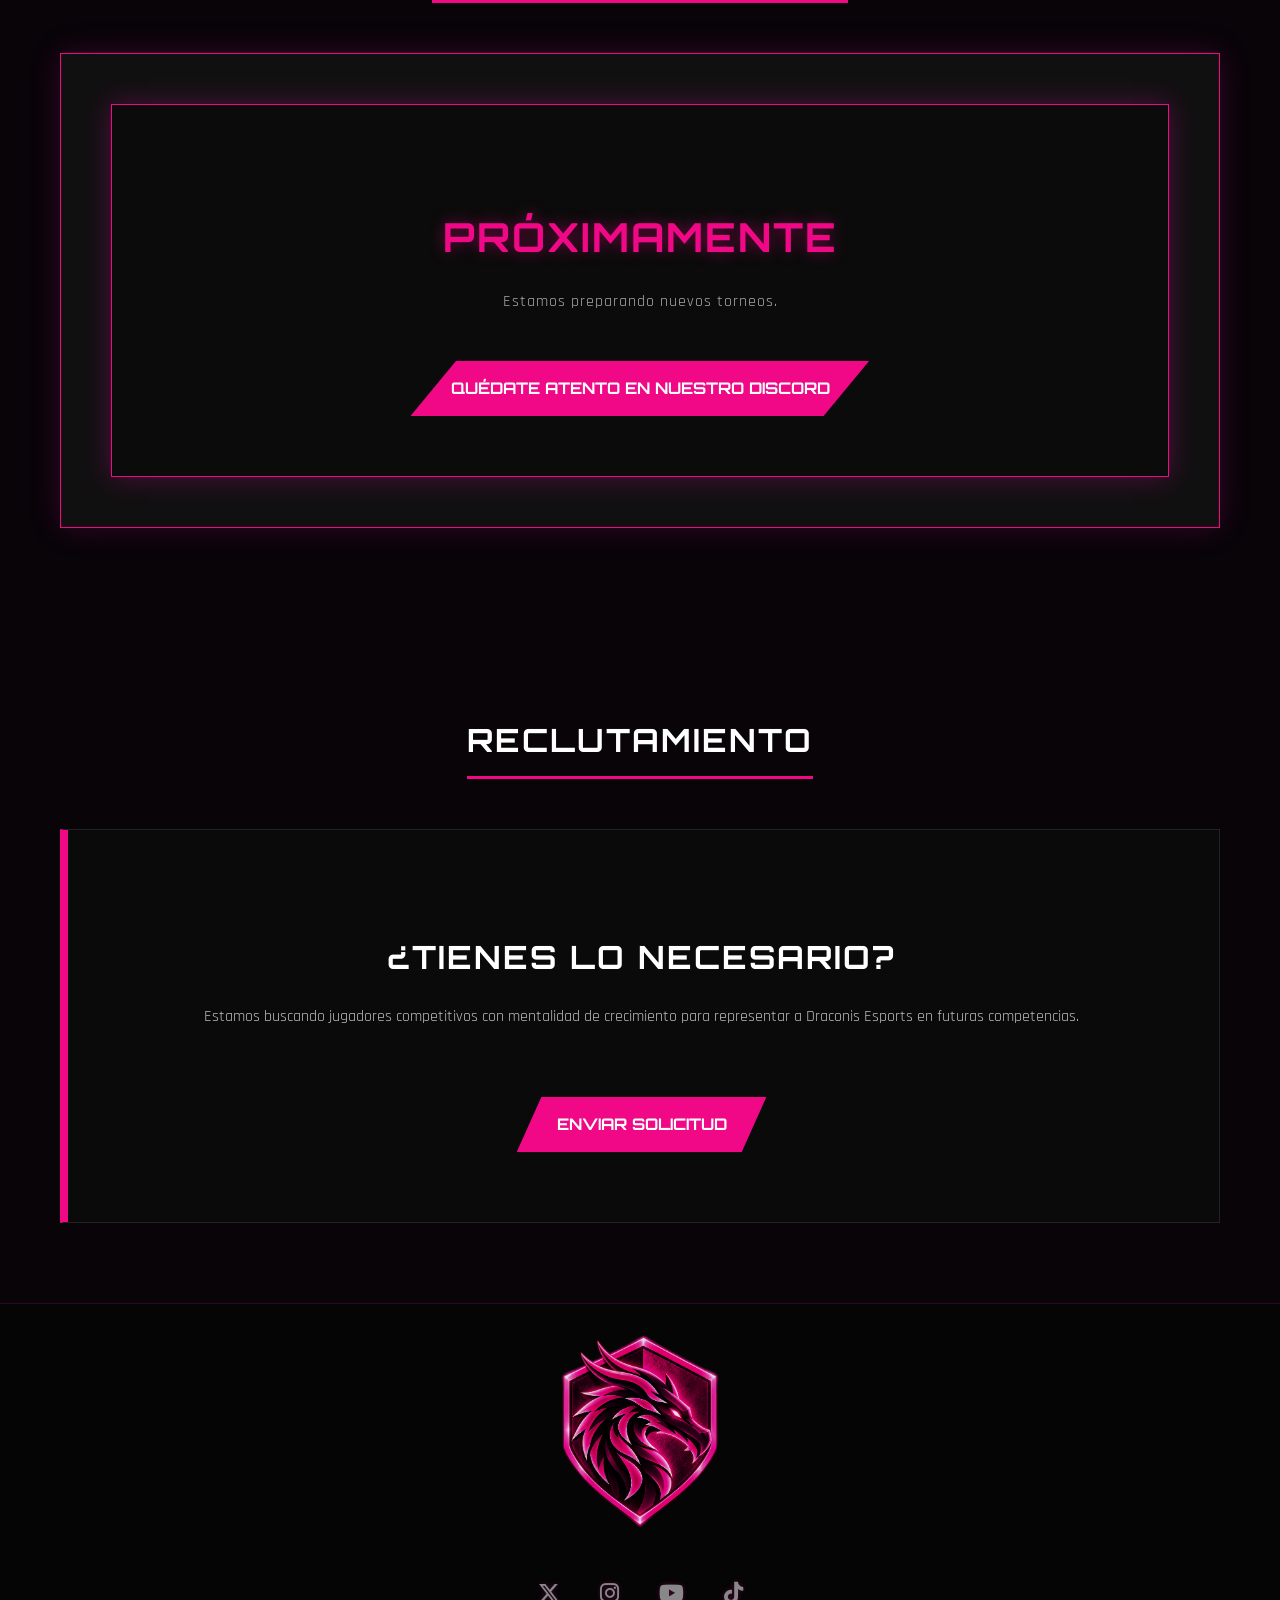
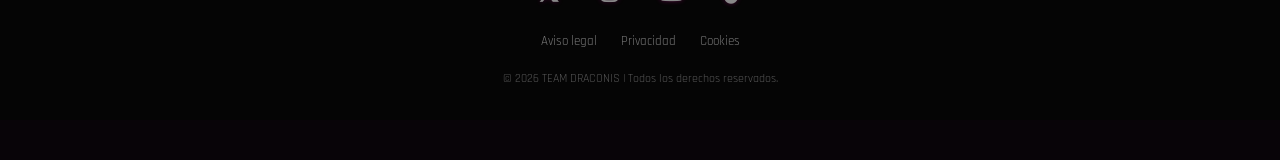
==== commit 52c5958b: "Actualización visual de Draconis V2: logo, colores y cenizas# Please enter the commit message for yo" ====
--- a/index.html
+++ b/index.html
@@ -220,6 +220,13 @@
 
     const size = Math.random() * 4 + 2;
 
+    
+const colores = ["#F00887", "#FF43B4", "#790744"];
+
+ash.style.background =
+    colores[Math.floor(Math.random() * colores.length)];
+
+
     ash.style.width = size + "px";
     ash.style.height = size + "px";
 
--- a/css/style.css
+++ b/css/style.css
@@ -1,10 +1,16 @@
+
 :root {
-    --primary-magenta: #e012a6;
-    --dark-magenta: #5c0b43;
-    --bg-black: #080808;
-    --card-bg: #121212;
-    --glow: 0 0 15px rgba(224, 18, 166, 0.4);
-}
+    --primary-magenta: #F00887;
+    --dark-magenta: #790744;
+    --bg-black: #080408;
+    --card-bg: #170719;
+    --glow: 0 0 15px rgba(240, 8, 135, 0.45);
+
+    /* Nuevos colores de apoyo */
+    --neon-pink: #FF43B4;
+    --soft-pink: #F3A5D4;
+}
+
 
 * { box-sizing: border-box; transition: all 0.3s ease; }
 
@@ -27,10 +33,19 @@
 body::before {
     content: "";
     position: fixed;
-    top: 0; left: 0; width: 100%; height: 100%;
-    background: radial-gradient(circle at 50% 50%, #1a0518 0%, #080808 100%);
+    top: 0;
+    left: 0;
+    width: 100%;
+    height: 100%;
+
+    background: radial-gradient(
+        circle at 50% 40%,
+        #230A24 0%,
+        #100611 45%,
+        #080408 100%
+    );
+
     z-index: -1;
-    
 }
 
 /* ─── CENIZAS MÁGICAS DRACONIS ─── */
@@ -48,15 +63,16 @@
     overflow: hidden;
 }
 
+
 .ash {
     position: absolute;
     border-radius: 50%;
 
-    background: #e012a6;
+    background: var(--primary-magenta);
 
     box-shadow:
-        0 0 10px #e012a6,
-        0 0 20px #e012a6;
+        0 0 8px var(--primary-magenta),
+        0 0 16px rgba(255, 67, 180, 0.4);
 
     opacity: 0;
 
@@ -64,6 +80,7 @@
         floatAsh linear infinite,
         pulseAsh ease-in-out infinite;
 }
+
 
 
 @keyframes floatAsh {
